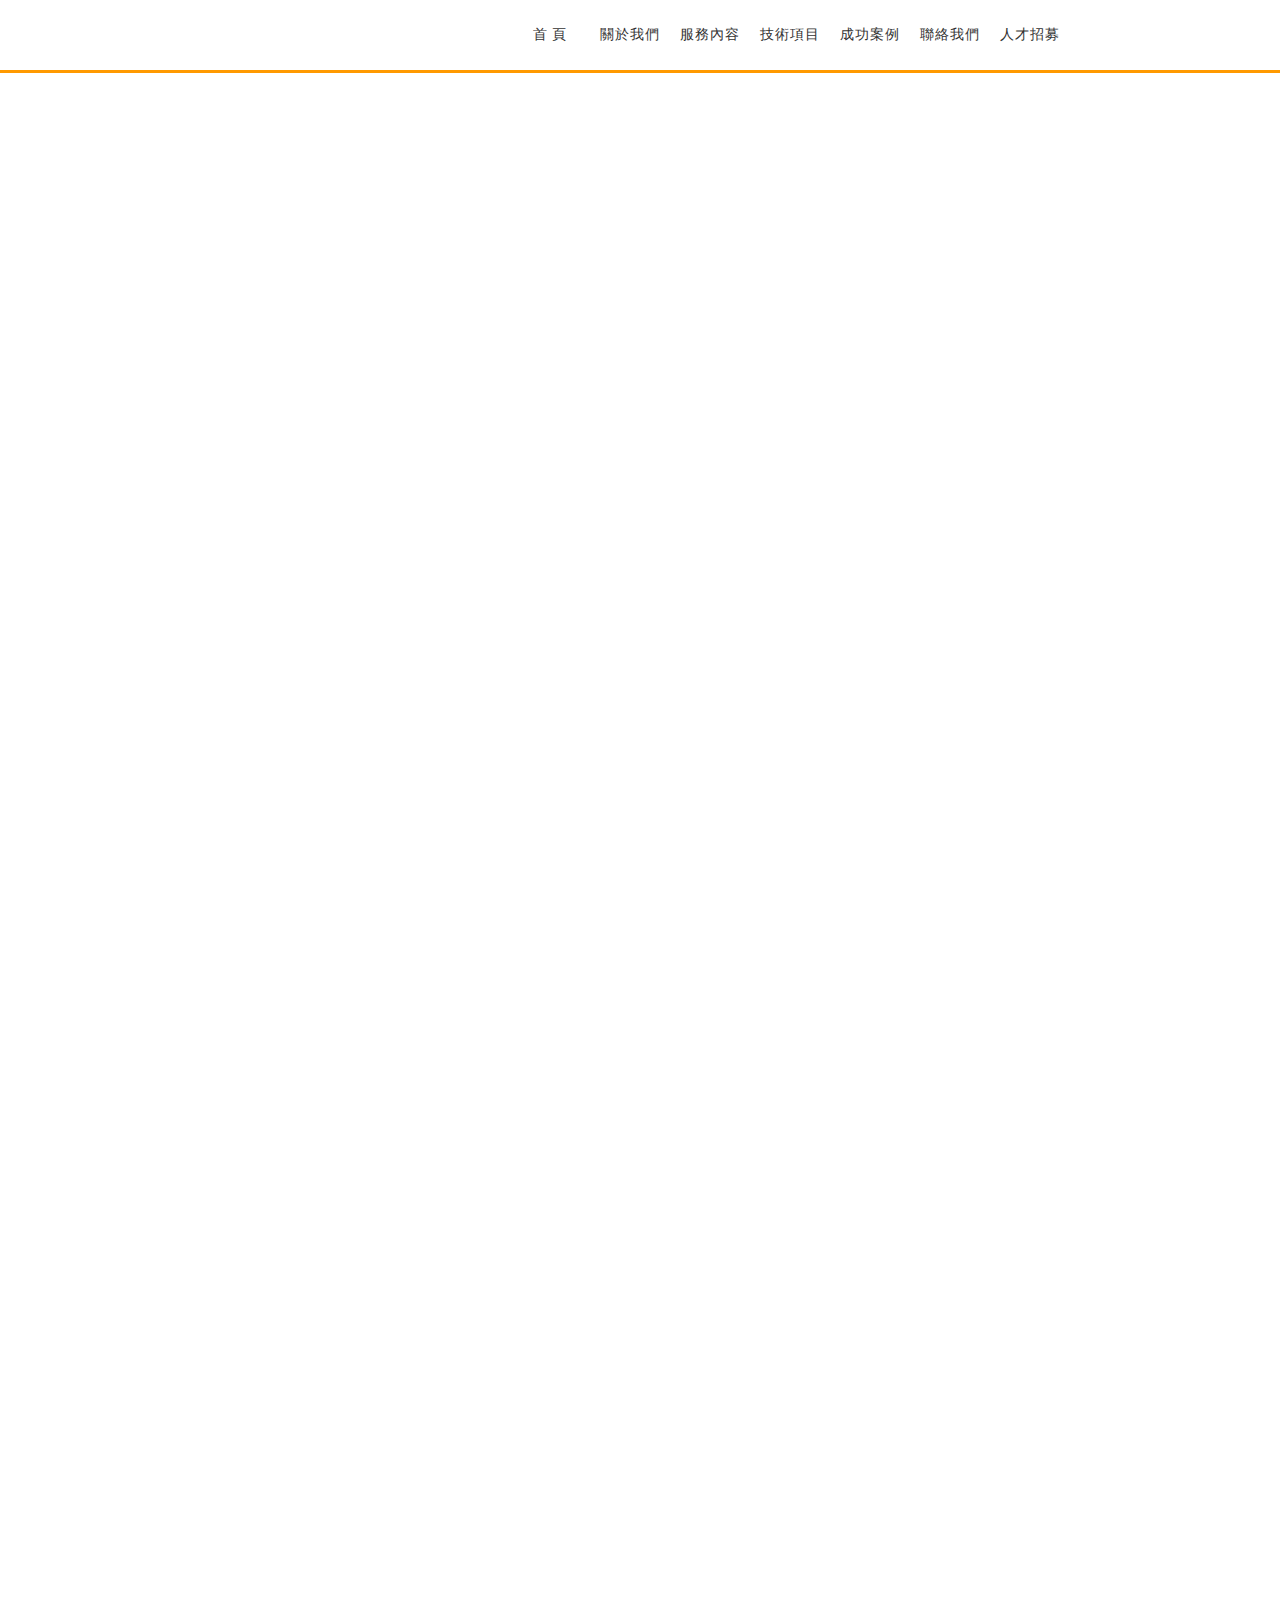
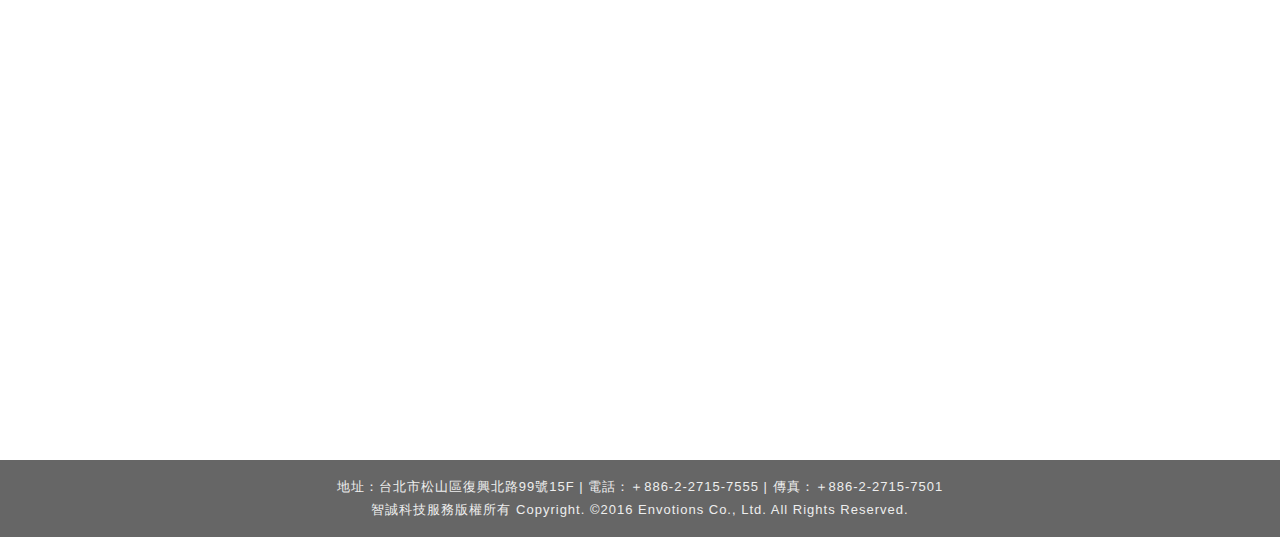
==== index.html @ 60e5cc33 "First commit" ====
﻿<!DOCTYPE html PUBLIC "-//W3C//DTD XHTML 1.0 Transitional//EN" "http://www.w3.org/TR/xhtml1/DTD/xhtml1-transitional.dtd">
<html xmlns="http://www.w3.org/1999/xhtml">
<head>
    <meta http-equiv="Content-Type" content="text/html; charset=utf-8"/>
    <meta name="title" content="智誠科技服務股份有限公司"/>
    <meta name="description" content="智誠科技服務提供專業軟體資訊諮詢及顧問服務，迅速整合領域知識及資源並提供專業支援及on-site 及 off-shore IT服務，以國內外科技整合為基礎，建立相關的資源與訊息，並協助客戶落實到產業面、行銷面，並專注提供一站式的Total Solution資訊整合服務。"/>
    <meta name="keywords" content="軟體資訊諮詢,顧問服務 ,Java程式開發服務,IOS/Android 開發服務,技術顧問服務,應用系統整合及建置服務,硬體整合環境的建立,軟體授權及導入"/>

    <!--FB分享內容-->
    <meta property="og:url" content="http://www.envotions.com/images/index.html"/>
    <meta property="og:type" content="website">
    <meta property="og:title" content="智誠科技服務股份有限公司">
    <meta property="og:image" content="http://www.envotions.com/images/fbthumb.jpg"/>
    <meta property="og:description" content="提供專業軟體資訊諮詢及顧問服務，迅速整合領域知識及資源並提供專業支援及on-site 及 off-shore IT服務，以國內外科技整合為基礎，建立相關的資源與訊息，並協助客戶落實到產業面、行銷面，並專注提供一站式的Total Solution資訊整合服務。">
    <meta property="og:image:width" content="150"/>
    <meta property="og:image:height" content="150"/>

<title>智誠科技服務股份有限公司</title>

<link rel="stylesheet" type="text/css" href="css/style.css"/>
</head>



<body>

<!--HEADER-->
<div class="header">
<div class="header_container">
<div class="header_logo"><a href="index.html"><h1>智誠科技服務股份有限公司</h1></a></div>
<div class="menu">
<ul>
    <li><a href="index.html">首   頁</a></li>
    <li><a href="about.html">關於我們</a></li>
    <li><a href="service.html">服務內容</a></li>
    <li><a href="item.html">技術項目</a></li>
    <li><a href="work.html">成功案例</a></li>
    <li><a href="contact.html">聯絡我們</a></li>
    <li><a href="http://www.envotions.com/job/index.html" target="_blank">人才招募</a></li>  
</ul>
</div>
</div>
</div>
<!--HEADER-->


<!--BANNER-->
<div class="banner"></div>
<!--BANNER-->


<!--CONTAINER-->
<div class="main_container_about">
<div class="main_contain_about"><h2>關於我們</h2> 
<h3>智誠科技於2015年1月成立至今，以專案顧問及科技專案支援為主，快速切入市場服務客戶，
提供專業的技術專案協助，為客戶建立穩定的IT基礎架構、高擴充性的企業應用服務，整合企業現有IT技術與應用，
發揮每一份投資應有的價值。</h3></div>
<div class="about_more"><a href="about.html"></a></div>
</div>

<div class="main_container_service">
<div class="main_contain_service"><h4>服務內容</h4>
<h5>資通訊系統暨資安整合規劃建置暨顧問服務</h5>
<h5>網際網路平台行銷暨資訊化整合顧問服務</h5>
<h5>企業資訊暨網路系統委外管理服務</h5>
<div class="service_more"><a href="service.html"></a></div>
</div>
</div>

<div class="main_container_case">
<div class="main_contain_case"><h2>成功案例</h2>
<div class="case_more"><a href="work.html"></a></div>
</div>
</div>
<!--CONTAINER->




<!-FOOTER-->
<div class="footer">
<div class="footer_container">
地址：台北市松山區復興北路99號15F  |  電話：＋886-2-2715-7555  |  傳真：＋886-2-2715-7501<br/>
智誠科技服務版權所有 Copyright. ©2016 Envotions Co., Ltd. All Rights Reserved.
</div>
</div>
<!--FOOTER-->




</body>
</html>
---- css/style.css ----
body{
	margin:0 auto;
	*margin: 0 auto;
	font-family: 'Arial','Heiti SC','Microsoft Yahei',simsun,sans-serif;
}

h1 { margin: 0; padding: 0;}
h2 { margin: 0; padding: 60px 0 45px 0; font-size: 30px; text-align: center; color: #fff;letter-spacing: 1px;}
h3 { width: 50%; margin: 0 auto; padding: 0; font-size: 15px; text-align: center; color: #fff; font-weight: normal; line-height: 2em;letter-spacing: 1px;}
h4 { margin: 0; padding: 75px 0 45px 80px; font-size: 30px; text-align: left; color: #fff;letter-spacing: 1px;}
h5 { margin: 0 0 0 80px; padding: 0 0 0 30px; font-size: 15px; text-align: left; color: #fff; font-weight: normal; line-height: 2em;
background: url(../images/index_icon.png) no-repeat left;letter-spacing: 1px;}
p{
	font-size: 16px;
	line-height: 3em;
	color: #333;
	letter-spacing: 1px;
}

li{ list-style-type:none;}
a img { border: none }



/*----------HEADER--------*/
.header{
	background-color: #ffffff;
	height: 70px;
	width: 100%;
	border-bottom: 3px solid #ff9900;
}

.header_container{
	width: 980px;
	height: 70px;
	margin: 0 auto;
}

.header_logo a{
	width: 320px;
	height: 70px;
	background: url(../images/logo.png) no-repeat left;
	float: left;
	clear: both;
	display: block;
	text-indent: -9990px;
}

.header_logo a:hover{
	width: 320px;
	height: 70px;
	background: url(../images/logo.png) no-repeat left;
	float: left;
	clear: both;
	display: block;
	text-indent: -9990px;
}

/*----------MENU--------*/
.menu ul{
	width: 620px;
	height: 69px;
	float: right;
	
}

.menu li{
	width: 80px;
	height: 29px;
	font-size: 14px;
	letter-spacing: 1px;
	float: left;
	text-align: center;
	padding: 10px 0 10px 0;
	display: block;
	background: url(../images/index_line.jpg) no-repeat 72px -15px;
}

.menu li a{
	width: 80px;
	height: 29px;
	font-size: 14px;
	text-decoration:none;
	display:block;
	color:#333;
}

.menu li a:hover{
	width: 80px;
	height: 29px;
	font-size: 14px;
	display: block;
	color:#ff9900;
	text-decoration:none;
	display:block;
}

.menu span{
	width: 14px;
	height: 14px;
	float: right;

}


/*----------MAIN BANNER--------*/
.banner{
	width: 100%;
	height: 560px;
	background: url(../images/index_banner.jpg) no-repeat center;
}


/*----------MAIN ABOUT--------*/
.main_container_about{
	width: 100%;
	height: 384px;
	background: url(../images/index_about.jpg) no-repeat center;
}
.main_contain_about{
	color: #fff;
	font-size: 14px;
	text-align: center;
}

.about_more a{
	width: 120px;
	height: 38px;
	background: url(../images/index_more.png) no-repeat center;
	margin: 20px auto;
	display: block;
}
.about_more a:hover{
	width: 120px;
	height: 38px;
	background: url(../images/index_more.png) no-repeat center;
	margin: 20px auto;
	display: block;
	opacity: 0.5;
}


/*----------MAIN SERVICE--------*/
.main_container_service{
	width: 100%;
	height: 443px;
	background: url(../images/index_sevice.jpg) no-repeat center;
}
.main_contain_service{
	width: 50%;
	height: 280px;
	float: right;
}

.service_more a{
	width: 120px;
	height: 38px;
	background: url(../images/index_more.png) no-repeat center;
	margin: 45px 0 20px 90px;
	display: block;
}
.service_more a:hover{
	width: 120px;
	height: 38px;
	background: url(../images/index_more.png) no-repeat center;
	margin: 45px 0 20px 90px;
	display: block;
	opacity: 0.5;
}


/*----------MAIN CASE--------*/
.main_container_case{
	width: 100%;
	height: 600px;
	background: url(../images/index_work.jpg) no-repeat center;
}

.main_contain_case{
	width: 860px;
	height: 600px;
	margin: 0 auto;
	background: url(../images/index_work.png) no-repeat center;
}

.case_more a{
	width: 120px;
	height: 38px;
	background: url(../images/index_case.png) no-repeat center;
	margin: 330px 0 20px 740px;
	display: block;
}
.case_more a:hover{
	width: 120px;
	height: 38px;
	background: url(../images/index_case.png) no-repeat center;
	margin: 330px 0 20px 740px;
	display: block;
	opacity: 0.5;
}


/*----------ABOUT--------*/
.about_banner{
	width: 100%;
	height: 385px;
	background: url(../images/about_banner.jpg) no-repeat center;
}

.container_about{
	background-color: #1f9975;
	padding: 70px 50px 70px 50px;
}

.contain_about{
	width: 740px;
	height: auto;
	background-color: #fff;
	margin: 0 auto;
	padding: 20px 50px 20px 50px;
	box-shadow: 0 4px 8px 0 rgba(0, 0, 0, 0.2), 0 6px 20px 0 rgba(0, 0, 0, 0.40);

}


/*----------SERVICE--------*/
.service_banner{
	width: 100%;
	height: 385px;
	background: url(../images/service_banner.jpg) no-repeat center;
}


.container_service{
	background-color: #ff9900;
	padding: 70px 50px 70px 50px;
}


.contain_service{
	width: 740px;
	height: auto;
	background-color: #fff;
	margin: 0 auto;
	padding: 40px 50px 40px 50px;
	box-shadow: 0 4px 8px 0 rgba(0, 0, 0, 0.2), 0 6px 20px 0 rgba(0, 0, 0, 0.40);
	line-height: 3em;
	font-size: 16px;
	letter-spacing: 1px;
}


.service_list{
	width: 50%;
}

.list{
	background: url(../images/service_icon.png) no-repeat left;
	padding: 0 0 0 30px;
}


/*----------ITEM--------*/
.item_banner{
	width: 100%;
	height: 385px;
	background: url(../images/item_banner.jpg) no-repeat center;
}


.container_item{
	background-color: #92b4cf;
	padding: 70px 50px 70px 50px;
}


.contain_item{
	width: 740px;
	height: auto;
	background-color: #fff;
	margin: 0 auto;
	padding: 40px 50px 40px 50px;
	box-shadow: 0 4px 8px 0 rgba(0, 0, 0, 0.2), 0 6px 20px 0 rgba(0, 0, 0, 0.40);
	line-height: 3em;
	font-size: 16px;
	letter-spacing: 1px;
}


.item_title{
	color: #009999;
	font-weight: bold;
	font-size: 18px;
	line-height: 2em;
	padding: 10px 0 10px 0;
}

.item_list{
	color: #333;
	font-size: 16px;
	font-weight: normal;
	line-height: 1.5em;

}

/*----------WORK--------*/

.work_banner{
	width: 100%;
	height: 385px;
	background: url(../images/case_banner.jpg) no-repeat center;
}

.container_work{
	background-color: #deded4;
	padding: 70px 50px 70px 50px;
}


.contain_work{
	width: 740px;
	height: auto;
	background-color: #fff;
	margin: 0 auto;
	padding: 40px 50px 40px 50px;
	box-shadow: 0 4px 8px 0 rgba(0, 0, 0, 0.2), 0 6px 20px 0 rgba(0, 0, 0, 0.40);
	line-height: 3em;
	font-size: 16px;
	letter-spacing: 1px;
}


.work_title{
	color: #;
	font-weight: bold;
	font-size: 18px;
	line-height: 2em;
	padding: 20px 0 30px 0;
}

.work_list{
	color: #333;
	font-size: 16px;
	font-weight: normal;
	line-height: 1.5em;

}


/*----------CONTACT--------*/

.contact_banner{
	width: 100%;
	height: 385px;
	background: url(../images/contact_banner.jpg) no-repeat center;
}

.container_contact{
	background-color: #d4d6e4;
	padding: 70px 50px 70px 50px;
}


.contain_contact{
	width: 540px;
	height: auto;
	background-color: #fff;
	margin: 0 auto;
	padding: 50px 100px 50px 100px;
	box-shadow: 0 4px 8px 0 rgba(0, 0, 0, 0.2), 0 6px 20px 0 rgba(0, 0, 0, 0.40);
	line-height: 3em;
	font-size: 16px;
	letter-spacing: 1px;
}

.contact_title{
	color: #333;
	font-weight: normal;
	font-size: 18px;
	line-height: 2em;
	padding: 20px 0 20px 0;

}

.contact_text{
	width: 100px;
	height: 50px;

}

.contact_message{
	width: 417px;
	height: 150px;
	border: #ccc solid 1px;
	margin: 15px 0 0 0;

}

.contact .contact_input input{
	width: 147px;
	height: 44px;
	background-color: #f6ac0e;
    margin-left: 180px;
    border: #f6ac0e solid 1px;
    font-size: 16px;
    color: #fff;
}

.contact_text{
	width: 420px;
	height: 25px;
    border: #CCC solid 1px;
}




/*----------FOOTER--------*/
.footer{
	width: 100%;
	height: 77px;
	background-color: #666;
}

.footer_container{
	width: 960px;
	height: 57px;
	font-size: 13px;
	line-height: 1.8em;
	letter-spacing: 1px;
	margin: 0 auto;
	padding: 15px 0 5px 0;
	color: #EEE;
	text-align: center;
}
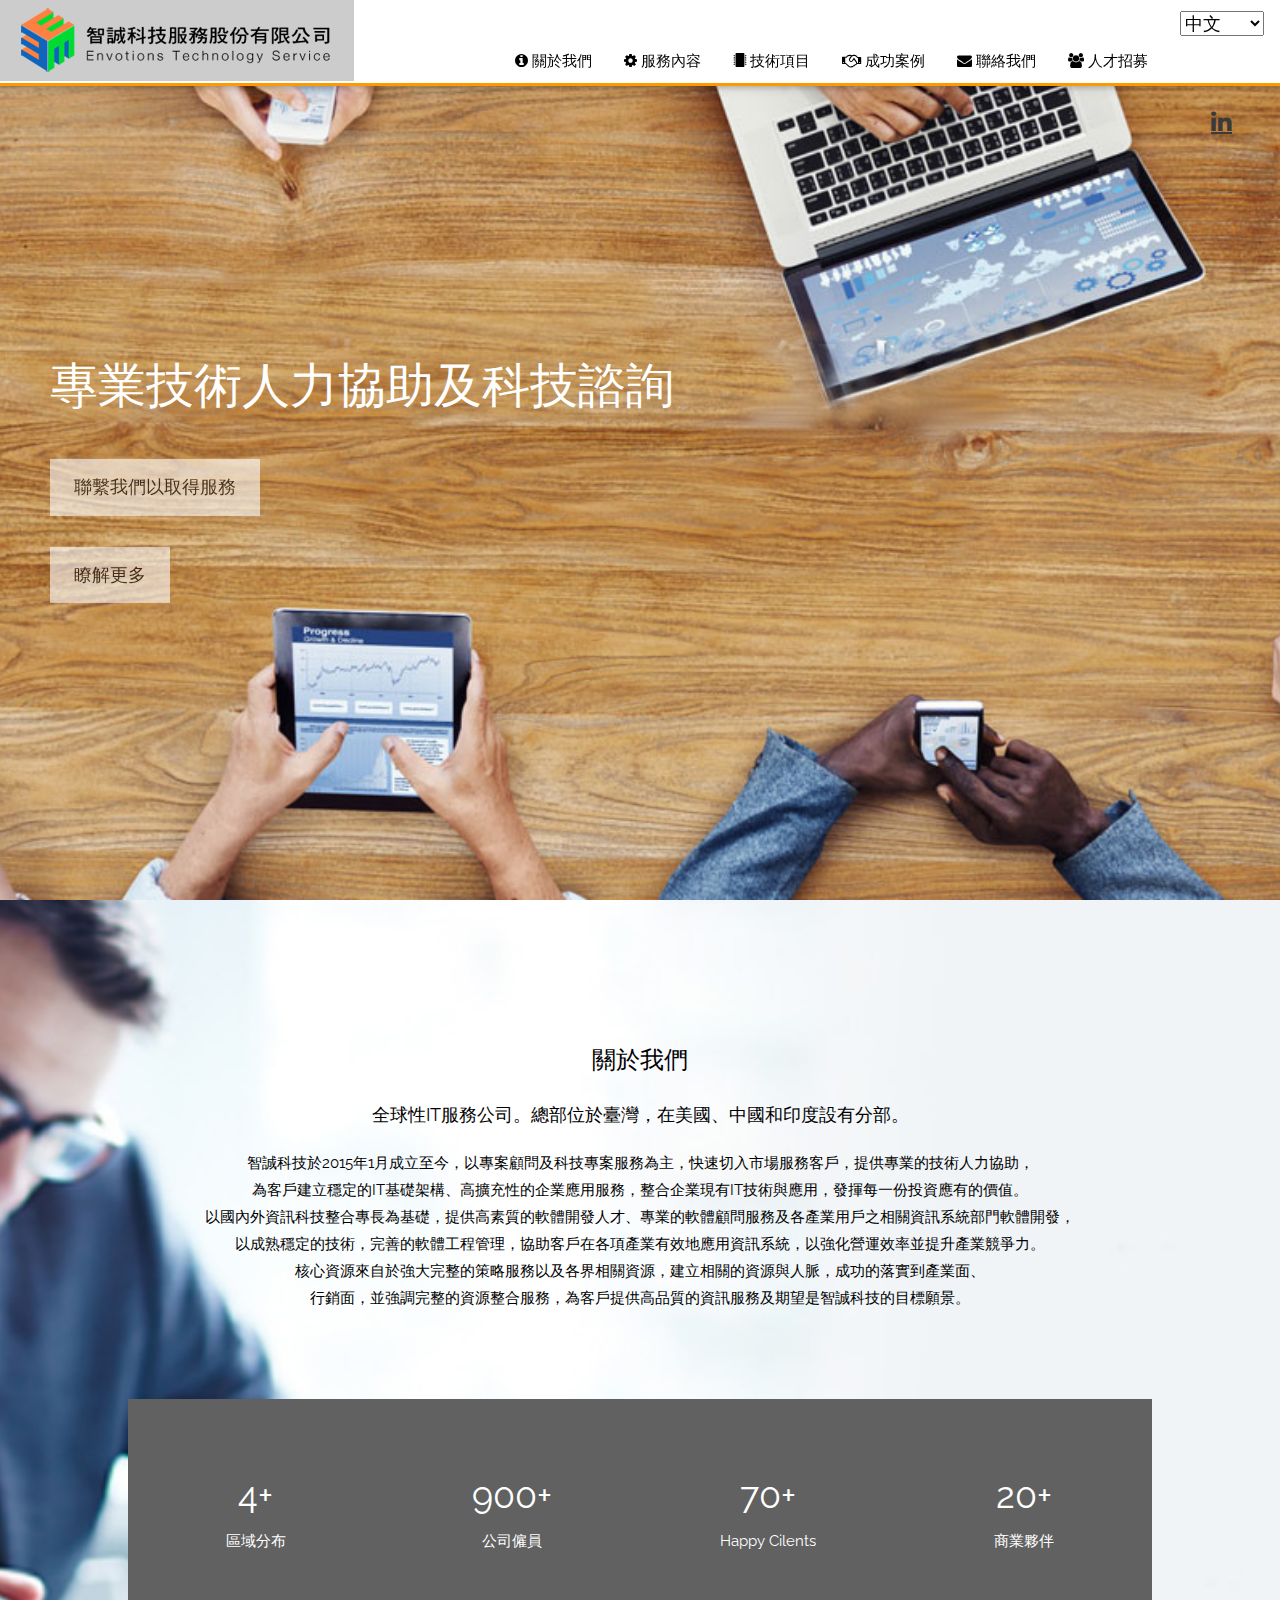
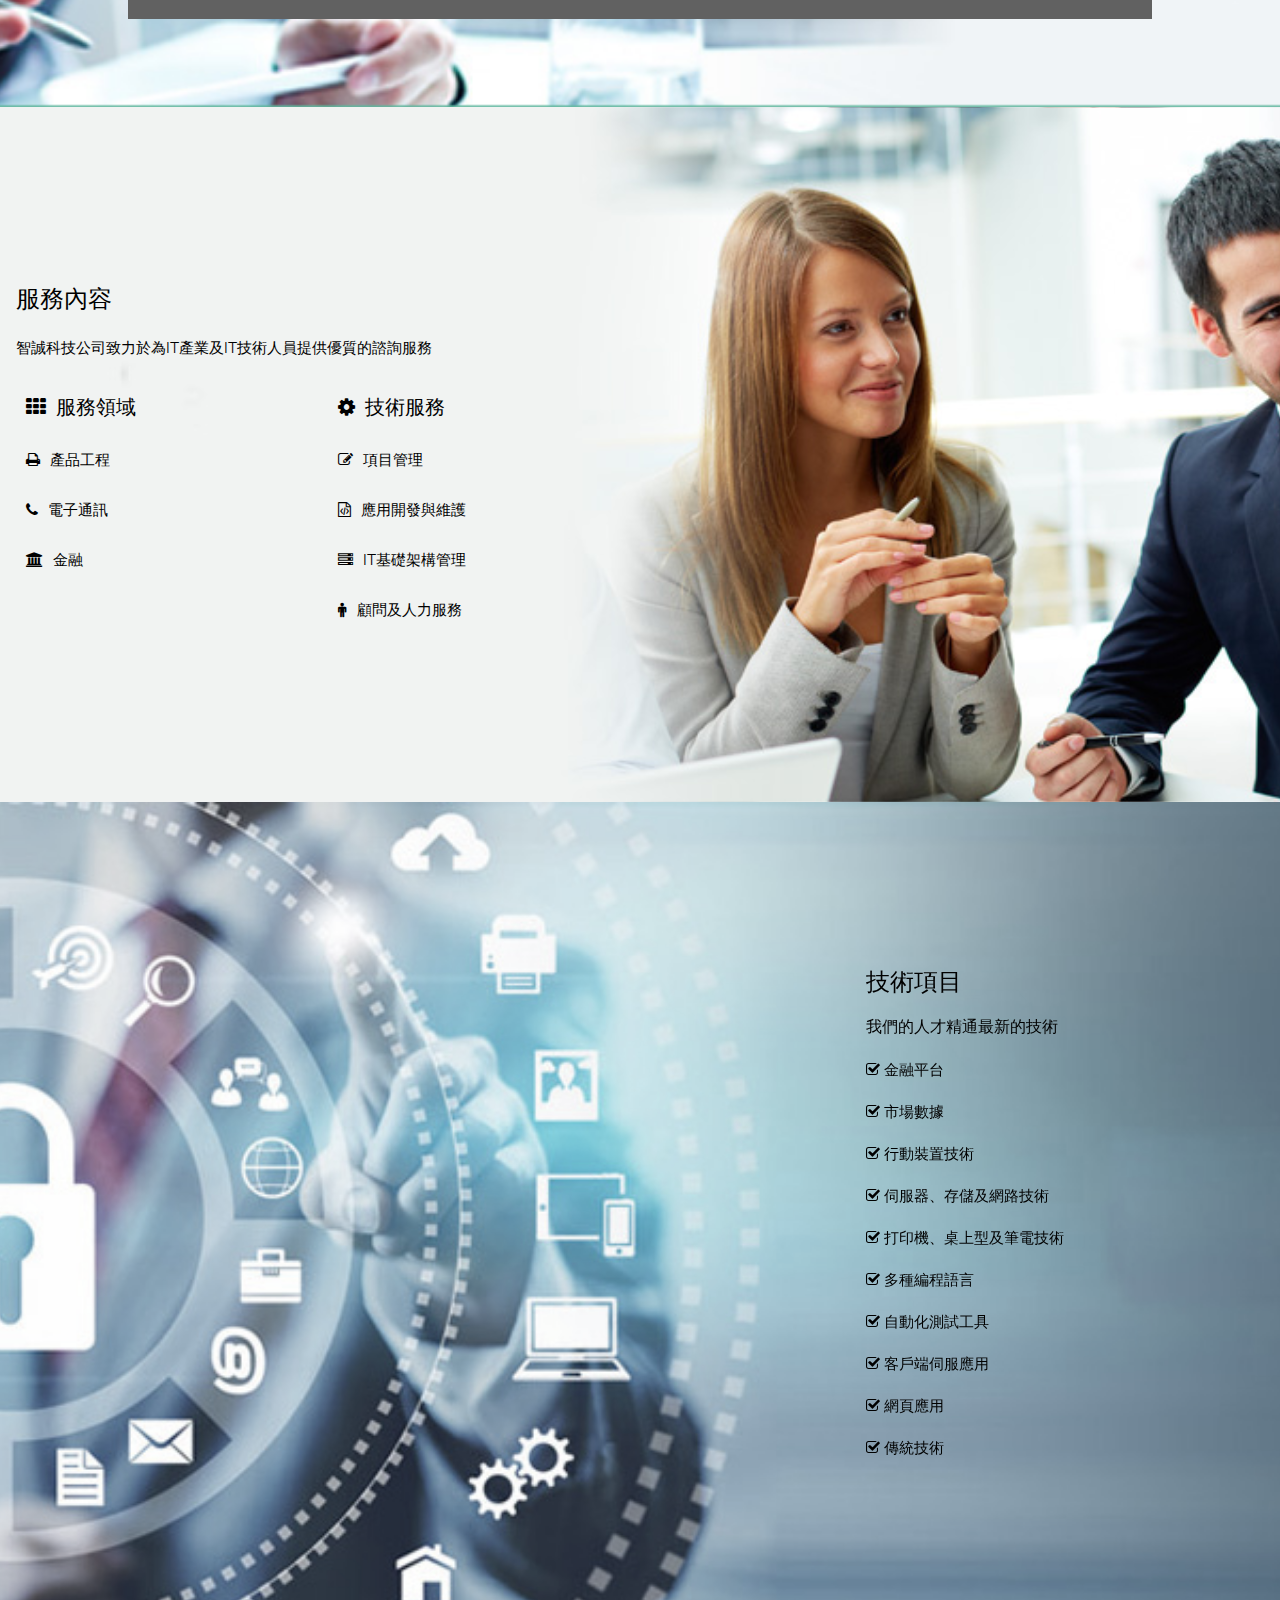
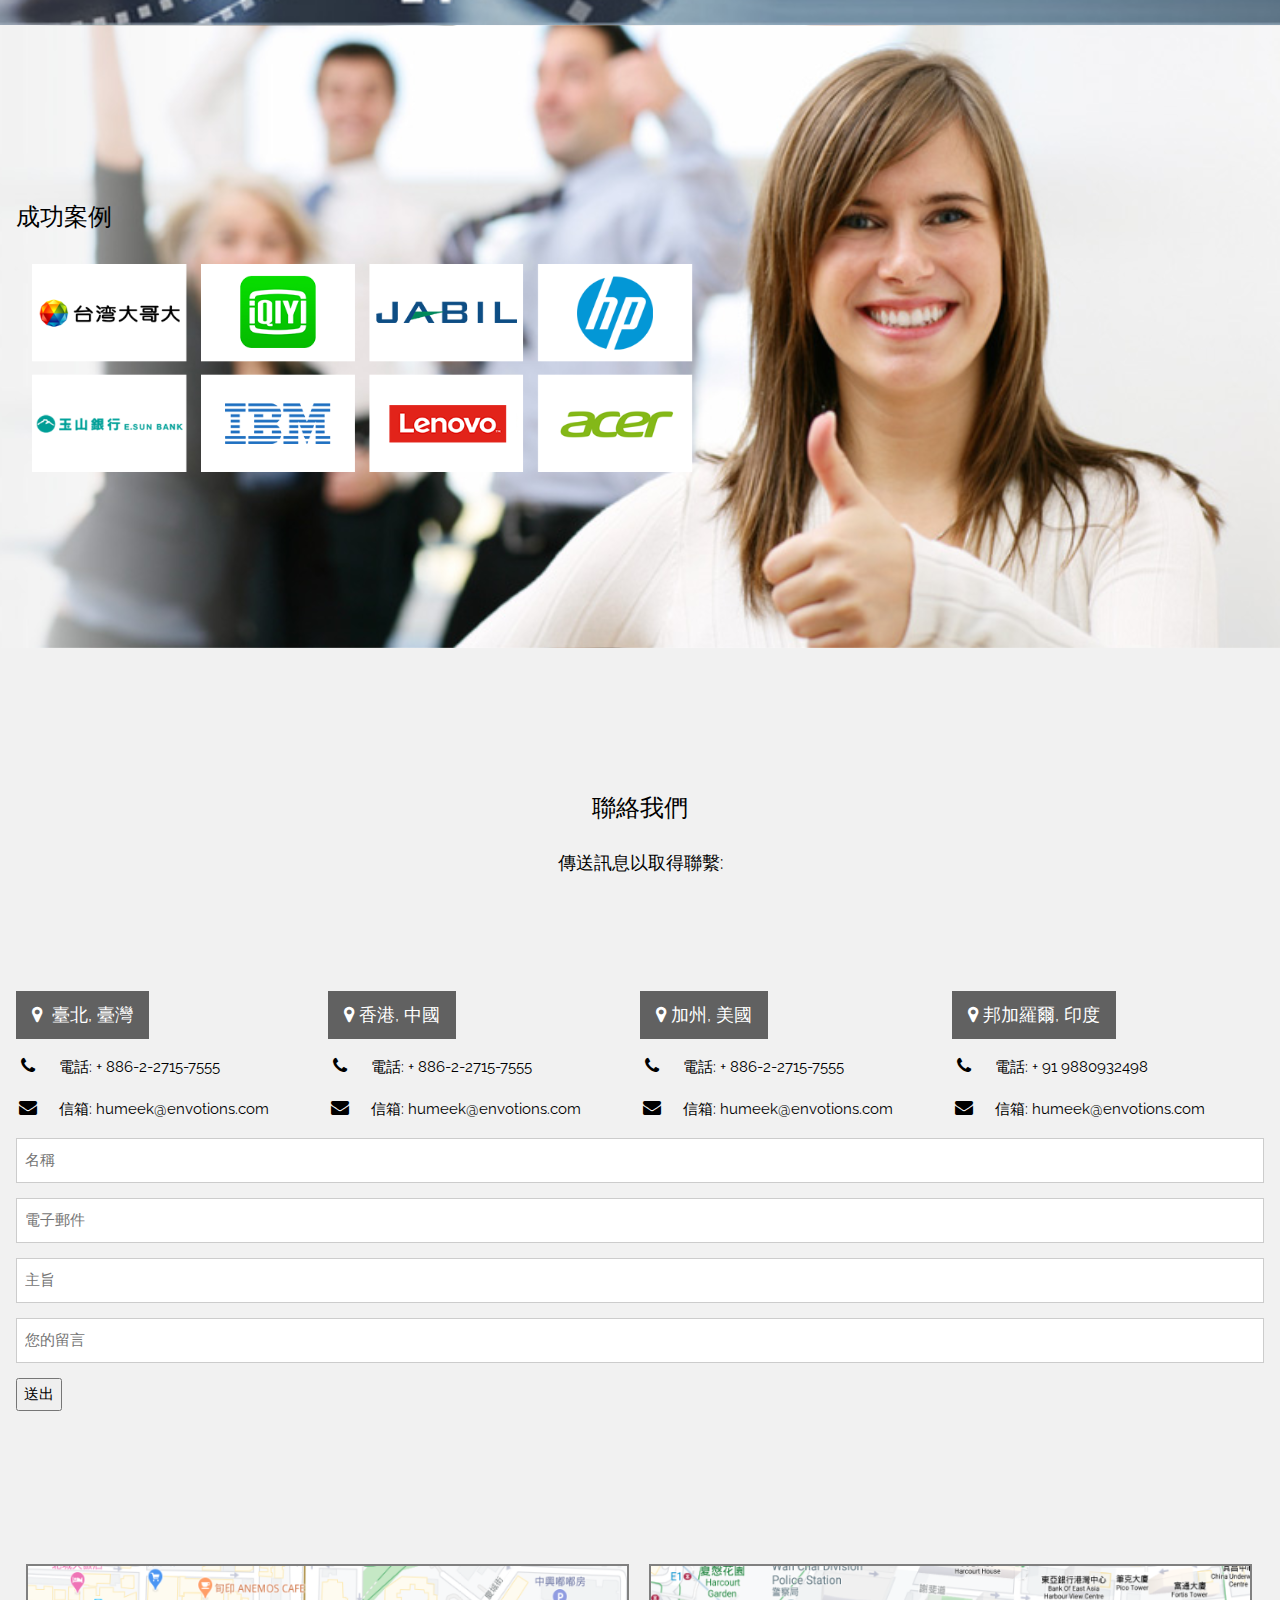
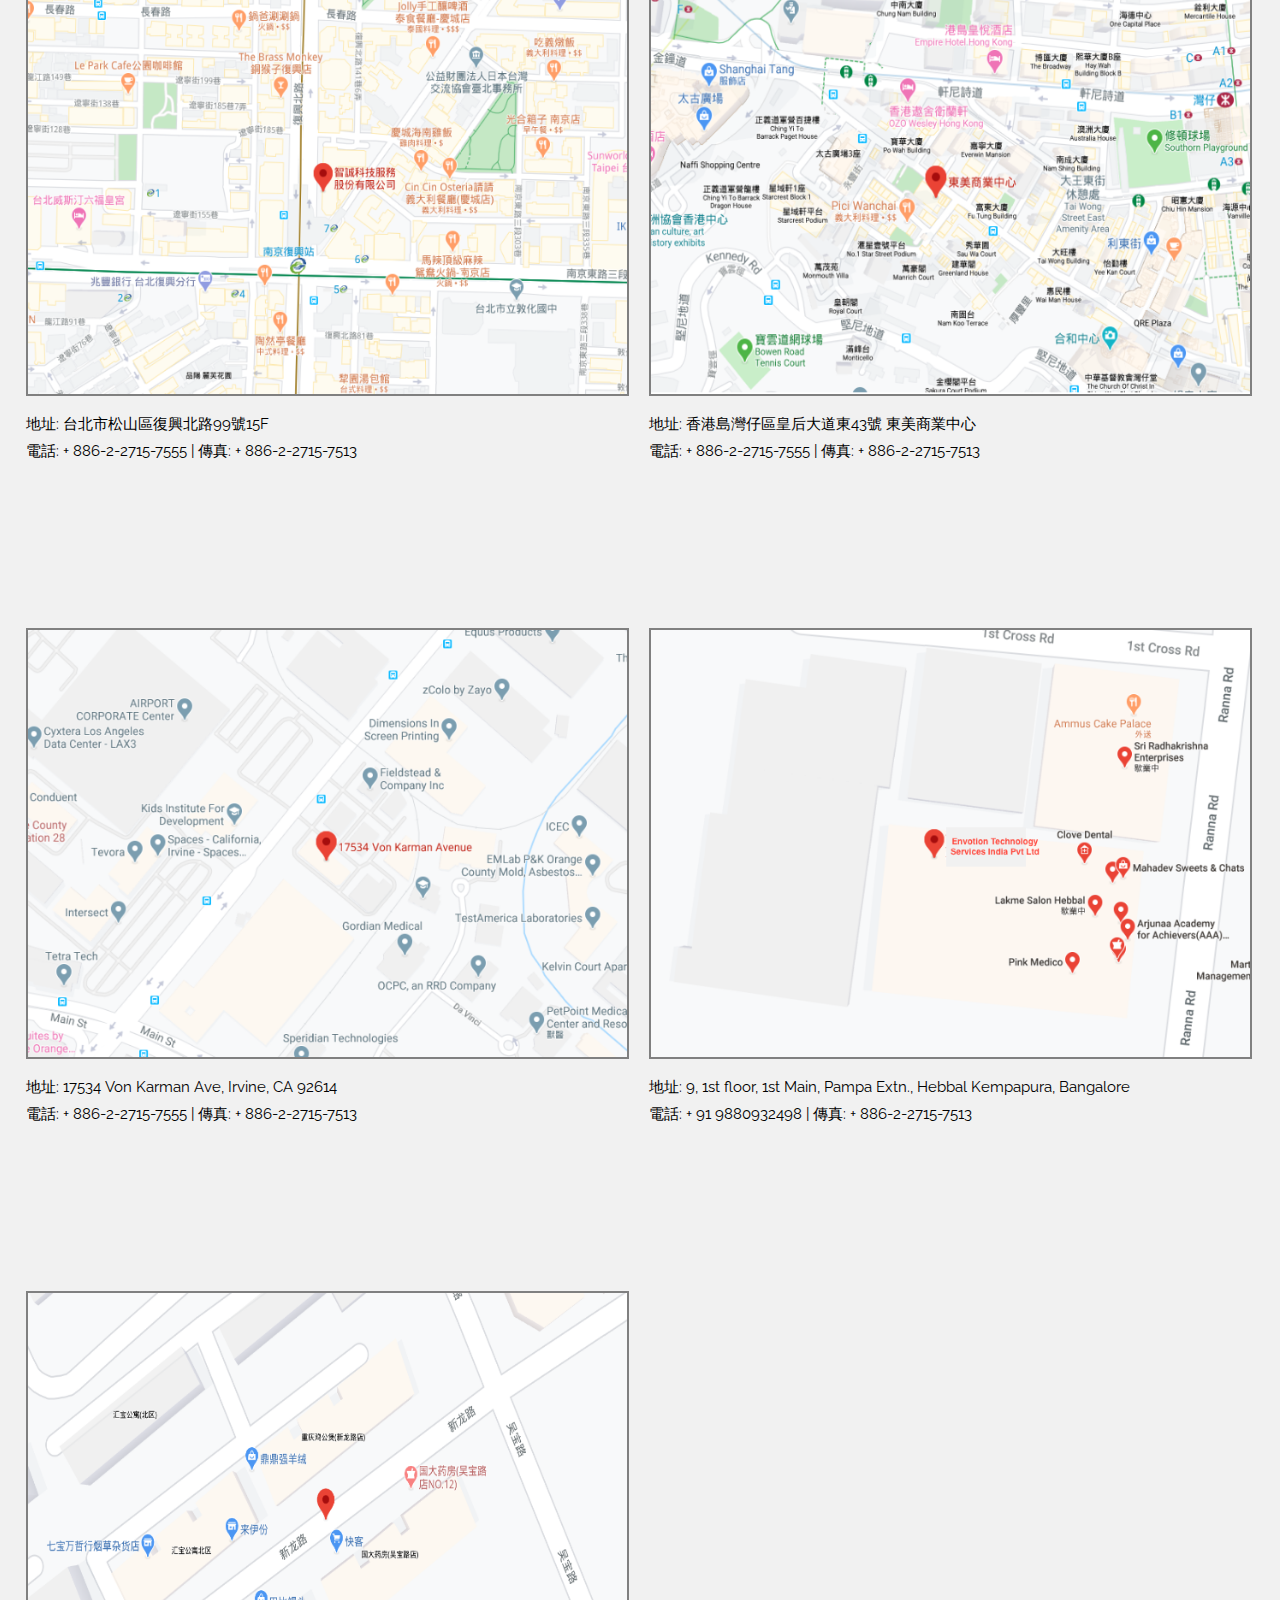
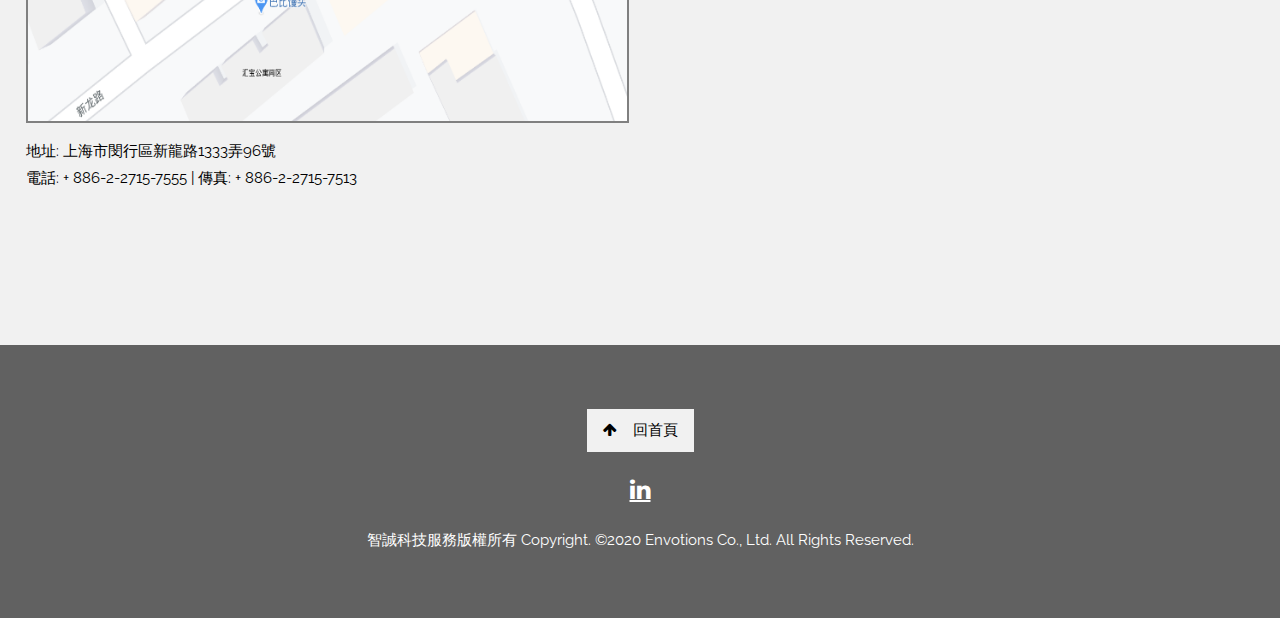
==== commit 3eb2e3b9: "Last known update" ====
--- a/index.html
+++ b/index.html
@@ -1,93 +1,606 @@
-﻿<!DOCTYPE html PUBLIC "-//W3C//DTD XHTML 1.0 Transitional//EN" "http://www.w3.org/TR/xhtml1/DTD/xhtml1-transitional.dtd">
-<html xmlns="http://www.w3.org/1999/xhtml">
-<head>
-    <meta http-equiv="Content-Type" content="text/html; charset=utf-8"/>
-    <meta name="title" content="智誠科技服務股份有限公司"/>
-    <meta name="description" content="智誠科技服務提供專業軟體資訊諮詢及顧問服務，迅速整合領域知識及資源並提供專業支援及on-site 及 off-shore IT服務，以國內外科技整合為基礎，建立相關的資源與訊息，並協助客戶落實到產業面、行銷面，並專注提供一站式的Total Solution資訊整合服務。"/>
-    <meta name="keywords" content="軟體資訊諮詢,顧問服務 ,Java程式開發服務,IOS/Android 開發服務,技術顧問服務,應用系統整合及建置服務,硬體整合環境的建立,軟體授權及導入"/>
-
-    <!--FB分享內容-->
-    <meta property="og:url" content="http://www.envotions.com/images/index.html"/>
-    <meta property="og:type" content="website">
-    <meta property="og:title" content="智誠科技服務股份有限公司">
-    <meta property="og:image" content="http://www.envotions.com/images/fbthumb.jpg"/>
-    <meta property="og:description" content="提供專業軟體資訊諮詢及顧問服務，迅速整合領域知識及資源並提供專業支援及on-site 及 off-shore IT服務，以國內外科技整合為基礎，建立相關的資源與訊息，並協助客戶落實到產業面、行銷面，並專注提供一站式的Total Solution資訊整合服務。">
-    <meta property="og:image:width" content="150"/>
-    <meta property="og:image:height" content="150"/>
-
-<title>智誠科技服務股份有限公司</title>
-
-<link rel="stylesheet" type="text/css" href="css/style.css"/>
-</head>
-
-
-
-<body>
-
-<!--HEADER-->
-<div class="header">
-<div class="header_container">
-<div class="header_logo"><a href="index.html"><h1>智誠科技服務股份有限公司</h1></a></div>
-<div class="menu">
-<ul>
-    <li><a href="index.html">首   頁</a></li>
-    <li><a href="about.html">關於我們</a></li>
-    <li><a href="service.html">服務內容</a></li>
-    <li><a href="item.html">技術項目</a></li>
-    <li><a href="work.html">成功案例</a></li>
-    <li><a href="contact.html">聯絡我們</a></li>
-    <li><a href="http://www.envotions.com/job/index.html" target="_blank">人才招募</a></li>  
-</ul>
-</div>
-</div>
-</div>
-<!--HEADER-->
-
-
-<!--BANNER-->
-<div class="banner"></div>
-<!--BANNER-->
-
-
-<!--CONTAINER-->
-<div class="main_container_about">
-<div class="main_contain_about"><h2>關於我們</h2> 
-<h3>智誠科技於2015年1月成立至今，以專案顧問及科技專案支援為主，快速切入市場服務客戶，
-提供專業的技術專案協助，為客戶建立穩定的IT基礎架構、高擴充性的企業應用服務，整合企業現有IT技術與應用，
-發揮每一份投資應有的價值。</h3></div>
-<div class="about_more"><a href="about.html"></a></div>
-</div>
-
-<div class="main_container_service">
-<div class="main_contain_service"><h4>服務內容</h4>
-<h5>資通訊系統暨資安整合規劃建置暨顧問服務</h5>
-<h5>網際網路平台行銷暨資訊化整合顧問服務</h5>
-<h5>企業資訊暨網路系統委外管理服務</h5>
-<div class="service_more"><a href="service.html"></a></div>
-</div>
-</div>
-
-<div class="main_container_case">
-<div class="main_contain_case"><h2>成功案例</h2>
-<div class="case_more"><a href="work.html"></a></div>
-</div>
-</div>
-<!--CONTAINER->
-
-
-
-
-<!-FOOTER-->
-<div class="footer">
-<div class="footer_container">
-地址：台北市松山區復興北路99號15F  |  電話：＋886-2-2715-7555  |  傳真：＋886-2-2715-7501<br/>
-智誠科技服務版權所有 Copyright. ©2016 Envotions Co., Ltd. All Rights Reserved.
-</div>
-</div>
-<!--FOOTER-->
-
-
-
-
-</body>
+<!DOCTYPE html>
+<!--
+To change this license header, choose License Headers in Project Properties.
+To change this template file, choose Tools | Templates
+and open the template in the editor.
+-->
+<!DOCTYPE html>
+<html>
+<title>Envotions Technology Services</title>
+<meta charset="UTF-8">
+<meta name="viewport" content="width=device-width, initial-scale=1">
+<link rel="stylesheet" type="text/css" href="css/w3css.css">
+<link rel="stylesheet" href="https://fonts.googleapis.com/css?family=Raleway">
+<link rel="stylesheet" type="text/css" href="css/font-awesome.min.css">
+
+<style>
+body,h1,h2,h3,h4,h5,h6 {font-family: "Raleway", sans-serif}
+
+body, html {
+  height: 100%;
+  line-height: 1.8;
+}
+
+/* Full height image header */
+.bgimg-1 {
+  background-position: center;
+  background-size: cover;
+  background-image: url("images/home_banner.jpg");
+  min-height: 100%;
+}
+
+.aboutimg {
+  background-position: center;
+  background-size: cover;
+  background-image: url("images/about_banner.jpg");
+}
+
+.serviceimg {
+  background-position: center;
+  background-size: cover;
+  background-image: url("images/service_banner.jpg");
+}
+
+.techimg {
+  background-position: center;
+  background-size: cover;
+  background-image: url("images/tech_banner.jpg");
+}
+
+.customerimg {
+  background-position: right;
+  background-size: cover;
+  background-image: url("images/customer_banner.jpg");
+}
+
+.w3-bar {
+  padding: 0;
+}
+
+.w3-button_modified {
+  padding: 16px;
+  margin-top: 40px;
+}
+
+.w3-button_language {
+  padding: 16px;
+  margin-top: 35px;
+}
+
+.w3-bar-item_language{
+    padding:8px 16px;
+    float:left;
+    border:none;
+    display:block;
+    outline:0;
+    position: absolute;
+}
+
+.w3-bottombar_modified {
+  border-bottom: 3px solid #ff9900;
+}
+
+.w3-circle_modified {
+    border-radius: 4em;
+}
+
+.w3-quarter_modified{
+    float:left;
+    width:25%;
+}
+
+
+
+</style>
+
+
+<!-- Navbar (sit on top) -->
+<div class="w3-top">    
+  <div class="w3-bar w3-white w3-card w3-bottombar_modified" id="myNavbar">
+      <a href="#home" class="w3-bar-item w3-button w3-wide"><img class="w3-image" src="images/logo.png" alt="logo"></a>
+      <a href="#language" class="w3-bar-item w3-button w3-hover-none w3-large w3-right">
+        <select id="lang-switch">
+            <option value="en">English</option>
+            <option value="zh">中文</option>
+        </select></a>
+    <!-- Right-sided navbar links -->
+    <div lang="en">
+    <div class="w3-right w3-hide-small">
+      <a href="#about" class="w3-bar-item w3-button w3-button_modified"><i class="fa fa-info-circle"></i> ABOUT</a>
+      <a href="#service" class="w3-bar-item w3-button w3-button_modified"><i class="fa fa-gear"></i> SERVICES</a>
+      <a href="#technology" class="w3-bar-item w3-button w3-button_modified"><i class="fa fa-microchip"></i> TECHNOLOGY</a>
+      <a href="#customer" class="w3-bar-item w3-button w3-button_modified"><i class="fa fa-handshake-o"></i> CUSTOMERS</a>
+      <a href="#contact" class="w3-bar-item w3-button w3-button_modified"><i class="fa fa-envelope"></i> CONTACT</a>
+      <a href="job/index.html" class="w3-bar-item w3-button w3-button_modified"><i class="fa fa-users"></i> JOB SECTION</a>
+    </div>
+    </div>
+    
+    <div lang="zh">
+    <div class="w3-right w3-hide-small">
+      <a href="#zh_about" class="w3-bar-item w3-button w3-button_modified"><i class="fa fa-info-circle"></i> 關於我們</a>
+      <a href="#zh_service" class="w3-bar-item w3-button w3-button_modified"><i class="fa fa-gear"></i> 服務內容</a>
+      <a href="#zh_technology" class="w3-bar-item w3-button w3-button_modified"><i class="fa fa-microchip"></i> 技術項目</a>
+      <a href="#zh_customer" class="w3-bar-item w3-button w3-button_modified"><i class="fa fa-handshake-o"></i> 成功案例</a>
+      <a href="#zh_contact" class="w3-bar-item w3-button w3-button_modified"><i class="fa fa-envelope"></i> 聯絡我們</a>
+      <a href="job/index.html" class="w3-bar-item w3-button w3-button_modified"><i class="fa fa-users"></i> 人才招募</a>
+    </div>
+    </div>
+    <!-- Hide right-floated links on small screens and replace them with a menu icon -->
+
+    <a href="javascript:void(0)" class="w3-bar-item w3-button w3-right w3-hide-large w3-hide-medium" onclick="w3_open()">
+        <i class="fa fa-bars"></i>
+    </a>
+    
+  </div>
+
+
+<!-- Sidebar on small screens when clicking the menu icon -->
+<nav class="w3-sidebar w3-bar-block w3-black w3-card w3-animate-left w3-hide-medium w3-hide-large" id="mySidebar">
+  <span lang="en">
+  <a href="javascript:void(0)" onclick="w3_close()" class="w3-bar-item w3-button w3-large w3-padding-16">Close ×</a>
+  <a href="#about" onclick="w3_close()" class="w3-bar-item w3-button"><i class="fa fa-info-circle"></i> ABOUT</a>
+  <a href="#service" onclick="w3_close()" class="w3-bar-item w3-button"><i class="fa fa-gear"></i> SERVICES</a>
+  <a href="#technology" onclick="w3_close()" class="w3-bar-item w3-button"><i class="fa fa-microchip"></i> TECHNOLOGY</a>
+  <a href="#customer" onclick="w3_close()" class="w3-bar-item w3-button"><i class="fa fa-handshake-o"></i> CUSTOMERS</a>
+  <a href="#contact" onclick="w3_close()" class="w3-bar-item w3-button"><i class="fa fa-envelope"></i> CONTACT</a>
+  <a href="job/index.html" onclick="w3_close()" class="w3-bar-item w3-button"><i class="fa fa-users"></i> JOB SECTION</a>
+  </span>
+    
+  <span lang="zh">
+  <a href="javascript:void(0)" onclick="w3_close()" class="w3-bar-item w3-button w3-large w3-padding-16">Close ×</a>
+  <a href="#zh_about" onclick="w3_close()" class="w3-bar-item w3-button"><i class="fa fa-info-circle"></i> 關於我們</a>
+  <a href="#zh_service" onclick="w3_close()" class="w3-bar-item w3-button"><i class="fa fa-gear"></i> 服務內容</a>
+  <a href="#zh_technology" onclick="w3_close()" class="w3-bar-item w3-button"><i class="fa fa-microchip"></i> 技術項目</a>
+  <a href="#zh_customer" onclick="w3_close()" class="w3-bar-item w3-button"><i class="fa fa-handshake-o"></i> 成功案例</a>
+  <a href="#zh_contact" onclick="w3_close()" class="w3-bar-item w3-button"><i class="fa fa-envelope"></i> 聯絡我們</a>
+  <a href="job/index.html" onclick="w3_close()" class="w3-bar-item w3-button"><i class="fa fa-users"></i> 人才招募</a>
+  </span>
+    <a href="javascript:void(0)" class="w3-bar-item w3-button w3-right w3-hide-large w3-hide-medium" onclick="w3_close()">
+        <i class="fa fa-bars"></i>
+    </a>
+</nav>
+</div>
+
+<!-- English Content Start -->
+<!-- Header with full-height image -->
+<header class="bgimg-1 w3-display-container" id="home">
+  <div lang="en">
+  <div class="w3-display-left w3-text-white" style="padding:20px; margin:30px">
+      <span class="w3-xxlarge">Technology Consultancy Specialization in IT Services</span><br>
+    <p><a href="#contact" class="w3-button w3-white w3-padding-large w3-large w3-margin-top w3-opacity w3-hover-opacity-off">Connect with us to know our value proposition</a></p>
+    <p><a href="#about" class="w3-button w3-white w3-padding-large w3-large w3-margin-top w3-opacity w3-hover-opacity-off">Know more about us</a></p>
+  </div>
+  </div>
+  
+  <div lang="zh">
+  <div class="w3-display-left w3-text-white" style="padding:20px; margin:30px">
+      <span class="w3-xxxlarge">專業技術人力協助及科技諮詢</span><br>
+    <p><a href="#zh_contact" class="w3-button w3-white w3-padding-large w3-large w3-margin-top w3-opacity w3-hover-opacity-off">聯繫我們以取得服務</a></p>
+    <p><a href="#zh_about" class="w3-button w3-white w3-padding-large w3-large w3-margin-top w3-opacity w3-hover-opacity-off">瞭解更多</a></p>
+  </div>
+  </div>
+  <div class="w3-display-topright w3-text-dark-gray w3-xlarge" style="padding:100px 48px">
+   <!--
+    <i class="fa fa-facebook-official w3-hover-opacity"></i>
+    <a class="fa fa-twitter w3-hover-opacity"></a>
+    -->
+    <a href="https://www.linkedin.com/company/envotion-technology-services/" class="fa fa-linkedin w3-hover-opacity w3-hover-text-orange"></a>
+  </div>
+</header>
+
+<div lang="en">
+<!-- About Section -->
+<div class="aboutimg w3-container" style="padding:128px 16px 16px 16px" id="about">
+  <h3 class="w3-center">ABOUT THE COMPANY</h3>
+  <p class="w3-center w3-large">Envotions Technology Services is a global IT services company based out of Taiwan with branches in US, China and India</p>
+  <p class="w3-center w3-large">Since establishment in January 2015, Envotions Technology Services is focused in providing </br>Enterprises 
+                and Technology Companies with Services, Technical consultants and professionals<br/> in the field of Enterprise applications, 
+                IT applications, IT Infrastructure,<br/> Firmware and Hardware services</p>
+  
+    <div class="w3-container" style="padding:72px 96px" id="metrics">
+         <div class="w3-row w3-center w3-dark-gray w3-padding-64 w3-round-xxlarge">
+          <div class="w3-quarter">
+            <span class="w3-xxlarge">4+</span>
+            <br>Geographies
+          </div>
+          <div class="w3-quarter">
+            <span class="w3-xxlarge">900+</span>
+            <br>Employees
+          </div>
+          <div class="w3-quarter">
+            <span class="w3-xxlarge">70+</span>
+            <br>Happy Clients
+          </div>
+          <div class="w3-quarter">
+            <span class="w3-xxlarge">20+</span>
+            <br>Partners
+          </div>
+         </div>
+    </div>
+</div>
+
+<!-- Service Section  -->
+<div class="serviceimg w3-container w3-light-grey" style="padding:160px 16px" id="service">
+    <div class="w3-col m6"><h3>OUR SERVICES</h3>
+      <p>Envotions Technology Services is focused on providing quality services and consultants for customers in IT and IT Enabled Service</p>
+      <div class="w3-col m6">
+          <h4><i class="fa fa-th" style="margin:10px"></i>Domains</h4>
+          <p><i class="fa fa-cogs" style="margin:10px"></i>Product Engineering</p>
+          <p><i class="fa fa-phone-square" style="margin:10px"></i>Telecommunication</p>
+          <p><i class="fa fa-bank" style="margin:10px"></i>Banking</p>
+      </div>
+      <div class="w3-col m6">
+          <h4><i class="fa fa-gear" style="margin:10px"></i>Services</h4>
+          <p><i class="fa fa-pencil-square-o" style="margin:10px"></i>Project Management</p>
+          <p><i class="fa fa-file-code-o" style="margin:10px"></i>Application Development & Maintenance</p>
+          <p><i class="fa fa-server" style="margin:10px"></i>IT Infrastructure Management</p>
+          <p><i class="fa fa-users" style="margin:10px"></i>Consultancy and Manpower Services</p>
+      </div>
+    </div>
+</div>
+
+
+<!-- Technology Section  -->
+<div class="techimg w3-container w3-grayscale-min" style="padding:148px 16px" id="technology">
+    <div class="w3-right"><h3>TECHNOLOGY AND SKILL SET</h3>
+      <h6>Our talented professional staff are well versed with latest technologies</h6>
+          <p><i class="fa fa-check-square-o">  Financial platforms</i></p>
+          <p><i class="fa fa-check-square-o">  Market data feeds</i></p>
+          <p><i class="fa fa-check-square-o">  Mobile Device Technologies</i></p>
+          <p><i class="fa fa-check-square-o">  Server, Storage and Networking Technologies</i></p>
+          <p><i class="fa fa-check-square-o">  Printer, Desktop and Laptop Technologies</i></p>
+          <p><i class="fa fa-check-square-o">  Multi-Programming Languages</i></p>
+          <p><i class="fa fa-check-square-o">  Test Automation Tools and Frameworks</i></p>
+          <p><i class="fa fa-check-square-o">  Client-Server Applications</i></p>
+          <p><i class="fa fa-check-square-o">  Web Applications</i></p>
+          <p><i class="fa fa-check-square-o">  Legacy Technologies</i></p>
+    </div>
+</div>
+
+<!-- Customer Section  -->
+<div class="customerimg w3-container" style="padding:160px 16px" id="customer">
+    <div class="w3-col m10"><h3>OUR CUSTOMERS</h3>
+      <div class="w3-col m8">
+          <img src="images/index_customer.png" alt="Customer logos" style="width:100%; height: 240px; padding: 16px">
+      </div>
+    </div>
+</div>
+
+
+<!-- Contact Section -->
+<div class="w3-container w3-light-grey" style="padding:128px 16px" id="contact">
+  <h3 class="w3-center">CONTACT</h3>
+  <p class="w3-center w3-large">Lets get in touch. Send us a message:</p>
+  <div style="margin-top:48px">
+  <div class= "w3-col m3" style="margin-top:48px">
+    <p><a href="#map_taipei" class="w3-button w3-large w3-dark-gray"><i class="fa fa-th fa-map-marker"> </i> Taipei City, Taiwan</a></p>
+    <p><i class="fa fa-phone fa-fw w3-large w3-margin-right"></i> Phone: + 886-2-2715-7555</p>
+    <p><i class="fa fa-envelope fa-fw w3-large w3-margin-right"> </i> Email: humeek@envotions.com</p>
+  </div>
+  <div class= "w3-col m3" style="margin-top:48px">
+      <p><a href="#map_hongkong" class="w3-button w3-large w3-dark-gray"><i class="fa fa-th fa-map-marker"></i> Hong Kong, China</a></p>
+    <p><i class="fa fa-phone fa-fw w3-large w3-margin-right"></i> Phone: + 886-2-2715-7555</p>
+    <p><i class="fa fa-envelope fa-fw w3-large w3-margin-right"> </i> Email: humeek@envotions.com</p>
+  </div>
+  <div class= "w3-col m3" style="margin-top:48px">
+    <p><a href="#map_california" class="w3-button w3-large w3-dark-gray"><i class="fa fa-th fa-map-marker"></i> California, US</a></p>
+    <p><i class="fa fa-phone fa-fw w3-large w3-margin-right"></i> Phone: + 886-2-2715-7555</p>
+    <p><i class="fa fa-envelope fa-fw w3-large w3-margin-right"> </i> Email: humeek@envotions.com</p>
+  </div>
+  <div class= "w3-col m3" style="margin-top:48px">
+    <p><a href="#map_bangalore" class="w3-button w3-large w3-dark-gray"><i class="fa fa-th fa-map-marker"></i> Bangalore, India</a></p>
+    <p><i class="fa fa-phone fa-fw w3-large w3-margin-right"></i> Phone: + 91 9880932498</p>
+    <p><i class="fa fa-envelope fa-fw w3-large w3-margin-right"> </i> Email: humeek@envotions.com</p>
+  </div>
+    <br>
+    <form method="post" action="mailto:humeek@envotions.com?subject=Contact Email" enctype="text/plain">
+      <p><input class="w3-input w3-border" type="text" placeholder="Name" required name="Name"></p>
+      <p><input class="w3-input w3-border" type="text" placeholder="Email" required name="Email"></p>
+      <p><input class="w3-input w3-border" type="text" placeholder="Subject" required name="Subject"></p>
+      <p><input class="w3-input w3-border" type="text" placeholder="Message" required name="Message"></p>
+      <p>
+        <button class="w3-button w3-dark-gray" type="submit">
+          <i class="fa fa-paper-plane"></i> SEND MESSAGE
+        </button>
+      </p>
+    </form>
+    <!-- Image of location/map -->
+    <div class="w3-col m6" style="padding:128px 0 0 0; width: 48.3%; margin: 10px" id="map_taipei">
+        <img src="images/Envotions_Taipei.png" class="w3-image" alt="map" style="border: 2px solid gray">
+    <p><a class="w3-text w3-small"></a> Address: 15F, No.99, Fuxing North Road, Songshan District, Taipei City <br> Phone: + 886-2-2715-7555 | Fax: + 886-2-2715-7513</p>
+    </div>
+ 
+    <div class="w3-col m6" style="padding:128px 0 0 0; width: 48.3%; margin: 10px" id="map_hongkong">
+    <img src="images/Envotions_HongKong.png" class="w3-image" style="border: 2px solid gray">
+    <p><a class="w3-text w3-small"></a> Address: 43, Dominion Centre, Queen's Road E., Wanchai District, Hong Kong<br> Phone: + 886-2-2715-7555 | Fax: + 886-2-2715-7513</p>
+    </div>
+ 
+    <div class="w3-col m6" style="padding:128px 0 0 0; width: 48.3%; margin: 10px" id="map_california">
+    <img src="images/Envotions_CA.png" class="w3-image" style="border: 2px solid gray">
+    <p><a class="w3-text w3-small"></a> Address: 17534 Von Karman Ave, Irvine, CA 92614 <br> Phone: + 886-2-2715-7555 | Fax: + 886-2-2715-7513</p>
+    </div>
+ 
+    <div class="w3-col m6" style="padding:128px 0 0 0; width: 48.3%; margin: 10px" id="map_bangalore">
+    <img src="images/Envotions_Bangalore.png" class="w3-image" style="border: 2px solid gray">
+    <p><a class="w3-text w3-small"></a> Address: 9, 1st floor, 1st Main, Pampa Extn., Hebbal Kempapura, Bangalore <br> Phone: + 91 9880932498 | Fax: + 886-2-2715-7513</p>
+    </div>
+ 
+    <div class="w3-col m6" style="padding:128px 0 0 0; width: 48.3%; margin: 10px" id="map_shanghai">
+    <img src="images/Envotions_ShangHai.png" class="w3-image" style="border: 2px solid gray">
+    <p><a class="w3-text w3-small"></a> Address: 96, Lane 1333, Xinlong Road, Minhang District, Shanghai City, China <br> Phone: + 886-2-2715-7555 | Fax: + 886-2-2715-7513</p>
+    </div>
+    
+  </div>
+</div>
+</div>
+<!--- English Content End ---->
+
+<!--- Chinese Content Start ---->
+
+<div lang="zh">
+<!-- About Section -->
+<div class="aboutimg" style="padding:128px 16px 16px 16px" id="zh_about">
+  <div class="w3-container">
+  <h3 class="w3-center">關於我們</h3>
+  <p class="w3-center w3-large">全球性IT服務公司。總部位於臺灣，在美國、中國和印度設有分部。</p>
+  <p class="w3-center">智誠科技於2015年1月成立至今，以專案顧問及科技專案服務為主，快速切入市場服務客戶，提供專業的技術人力協助，<br/>為客戶建立穩定的IT基礎架構、高擴充性的企業應用服務，整合企業現有IT技術與應用，發揮每一份投資應有的價值。<br/>
+        以國內外資訊科技整合專長為基礎，提供高素質的軟體開發人才、專業的軟體顧問服務及各產業用戶之相關資訊系統部門軟體開發，<br/>以成熟穩定的技術，完善的軟體工程管理，協助客戶在各項產業有效地應用資訊系統，以強化營運效率並提升產業競爭力。<br/>
+        核心資源來自於強大完整的策略服務以及各界相關資源，建立相關的資源與人脈，成功的落實到產業面、<br/>行銷面，並強調完整的資源整合服務，為客戶提供高品質的資訊服務及期望是智誠科技的目標願景。</p>
+    <div class="w3-container" style="padding:72px 96px" id="metrics">
+         <div class="w3-row w3-center w3-dark-gray w3-padding-64">
+          <div class="w3-quarter">
+            <span class="w3-xxlarge">4+</span>
+            <br>區域分布
+          </div>
+          <div class="w3-quarter">
+            <span class="w3-xxlarge">900+</span>
+            <br>公司僱員
+          </div>
+          <div class="w3-quarter">
+            <span class="w3-xxlarge">70+</span>
+            <br>Happy Cilents
+          </div>
+          <div class="w3-quarter">
+            <span class="w3-xxlarge">20+</span>
+            <br>商業夥伴
+          </div>
+         </div>
+    </div>
+  </div>
+</div>
+
+<!-- Service Section -->
+<div class="serviceimg w3-container w3-light-grey" style="padding:160px 16px" id="zh_service"> 
+    <div class="w3-col m6"><h3>服務內容</h3>
+      <p>智誠科技公司致力於為IT產業及IT技術人員提供優質的諮詢服務</p>
+      <div class="w3-col m6">
+          <h4><i class="fa fa-th" style="margin:10px"></i>服務領域</h4>
+          <p><i class="fa fa-print" style="margin:10px"></i>產品工程</p>
+          <p><i class="fa fa-phone" style="margin:10px"></i>電子通訊</p>
+          <p><i class="fa fa-bank" style="margin:10px"></i>金融</p>
+      </div>
+      <div class="w3-col m6">
+          <h4><i class="fa fa-gear" style="margin:10px"></i>技術服務</h4>
+          <p><i class="fa fa-pencil-square-o" style="margin:10px"></i>項目管理</p>
+          <p><i class="fa fa-file-code-o" style="margin:10px"></i>應用開發與維護</p>
+          <p><i class="fa fa-server" style="margin:10px"></i>IT基礎架構管理</p>
+          <p><i class="fa fa-male" style="margin:10px"></i>顧問及人力服務</p>
+      </div>
+    </div>
+</div>
+
+
+<!-- Technology Section -->
+<div class="techimg w3-container w3-grayscale-min" style="padding:148px 16px" id="zh_technology">
+    <div class="w3-right" style="margin-right: 200px"><h3>技術項目</h3>
+      <h6>我們的人才精通最新的技術</h6>
+          <p><i class="fa fa-check-square-o">  金融平台</i></p>
+          <p><i class="fa fa-check-square-o">  市場數據</i></p>
+          <p><i class="fa fa-check-square-o">  行動裝置技術</i></p>
+          <p><i class="fa fa-check-square-o">  伺服器、存儲及網路技術</i></p>
+          <p><i class="fa fa-check-square-o">  打印機、桌上型及筆電技術</i></p>
+          <p><i class="fa fa-check-square-o">  多種編程語言</i></p>
+          <p><i class="fa fa-check-square-o">  自動化測試工具</i></p>
+          <p><i class="fa fa-check-square-o">  客戶端伺服應用</i></p>
+          <p><i class="fa fa-check-square-o">  網頁應用</i></p>
+          <p><i class="fa fa-check-square-o">  傳統技術</i></p>
+    </div>
+</div>
+
+<!-- Customer Section -->
+<div class="customerimg w3-container" style="padding:160px 16px" id="zh_customer">
+    <div class="w3-col m10"><h3>成功案例</h3>
+      <div class="w3-col m8">
+          <img src="images/index_customer.png" style="width:100%; height: 240px; padding: 16px">
+      </div>
+    </div>
+</div>
+
+
+<!-- Contact Section -->
+<div class="w3-container w3-light-grey" style="padding:128px 16px" id="zh_contact">
+  <h3 class="w3-center">聯絡我們</h3>
+  <p class="w3-center w3-large">傳送訊息以取得聯繫:</p>
+  <div style="margin-top:48px">
+  <div class= "w3-col m3" style="margin-top:48px">
+    <p><a href="#map_taipei_zh" class="w3-button w3-large w3-dark-gray"><i class="fa fa-th fa-map-marker"> </i> 臺北, 臺灣</a></p>
+    <p><i class="fa fa-phone fa-fw w3-large w3-margin-right"></i> 電話: + 886-2-2715-7555</p>
+    <p><i class="fa fa-envelope fa-fw w3-large w3-margin-right"> </i> 信箱: humeek@envotions.com</p>
+  </div>
+  <div class= "w3-col m3" style="margin-top:48px">
+    <p><a href="#map_hongkong_zh" class="w3-button w3-large w3-dark-gray"><i class="fa fa-th fa-map-marker"></i> 香港, 中國</a></p>
+    <p><i class="fa fa-phone fa-fw w3-large w3-margin-right"></i> 電話: + 886-2-2715-7555</p>
+    <p><i class="fa fa-envelope fa-fw w3-large w3-margin-right"> </i> 信箱: humeek@envotions.com</p>
+  </div>
+  <div class= "w3-col m3" style="margin-top:48px">
+    <p><a href="#map_california_zh" class="w3-button w3-large w3-dark-gray"><i class="fa fa-th fa-map-marker"></i> 加州, 美國</a></p>
+    <p><i class="fa fa-phone fa-fw w3-large w3-margin-right"></i> 電話: + 886-2-2715-7555</p>
+    <p><i class="fa fa-envelope fa-fw w3-large w3-margin-right"> </i> 信箱: humeek@envotions.com</p>
+  </div>
+  <div class= "w3-col m3" style="margin-top:48px">
+      <p><a href="#map_bangalore_zh" class="w3-button w3-large w3-dark-gray"><i class="fa fa-th fa-map-marker"></i> 邦加羅爾, 印度</a></p>
+    <p><i class="fa fa-phone fa-fw w3-large w3-margin-right"></i> 電話: + 91 9880932498</p>
+    <p><i class="fa fa-envelope fa-fw w3-large w3-margin-right"> </i> 信箱: humeek@envotions.com</p>
+  </div>
+    <br>
+    <form method="post" action="http://toolkit.url.com.tw/qform/qform.php?servername=envotions.com&serverid=94503">
+      <p><input class="w3-input w3-border" type="text" placeholder="名稱" required name="Name"></p>
+      <p><input class="w3-input w3-border" type="text" placeholder="電子郵件" required name="Email"></p>
+      <p><input class="w3-input w3-border" type="text" placeholder="主旨" required name="Subject"></p>
+      <p><input class="w3-input w3-border" type="text" placeholder="您的留言" required name="Meassage"></p>
+      <p>
+       
+            <input name="backurl" value="http://www.envotions.com" type="hidden">
+            <input name="lang" value="zh-TW" type="hidden">
+            <input name="submit" value="送出" type="submit">
+        
+      </p>
+    </form>
+    <!-- Image of location/map -->
+    <div class="w3-col m6" style="padding:128px 0 0 0; width: 48.3%; margin: 10px" id="map_taipei_zh">
+        <img src="images/Envotions_Taipei.png" class="w3-image" style="border: 2px solid gray">
+    <p><a class="w3-text w3-small"></a> 地址: 台北市松山區復興北路99號15F <br> 電話: + 886-2-2715-7555 | 傳真: + 886-2-2715-7513</p>
+    </div>
+ 
+    <div class="w3-col m6" style="padding:128px 0 0 0; width: 48.3%; margin: 10px" id="map_hongkong_zh">
+    <img src="images/Envotions_HongKong.png" class="w3-image" style="border: 2px solid gray">
+    <p><a class="w3-text w3-small"></a> 地址: 香港島灣仔區皇后大道東43號 東美商業中心 <br> 電話: + 886-2-2715-7555 | 傳真: + 886-2-2715-7513</p>
+    </div>
+ 
+    <div class="w3-col m6" style="padding:128px 0 0 0; width: 48.3%; margin: 10px" id="map_california_zh">
+    <img src="images/Envotions_CA.png" class="w3-image" style="border: 2px solid gray">
+    <p><a class="w3-text w3-small"></a> 地址: 17534 Von Karman Ave, Irvine, CA 92614 <br> 電話: + 886-2-2715-7555 | 傳真: + 886-2-2715-7513</p>
+    </div>
+ 
+    <div class="w3-col m6" style="padding:128px 0 0 0; width: 48.3%; margin: 10px" id="map_bangalore_zh">
+    <img src="images/Envotions_Bangalore.png" class="w3-image" style="border: 2px solid gray">
+    <p><a class="w3-text w3-small"></a> 地址: 9, 1st floor, 1st Main, Pampa Extn., Hebbal Kempapura, Bangalore <br> 電話: + 91 9880932498 | 傳真: + 886-2-2715-7513</p>
+    </div>
+ 
+    <div class="w3-col m6" style="padding:128px 0 0 0; width: 48.3%; margin: 10px" id="map_shanghai">
+    <img src="images/Envotions_ShangHai.png" class="w3-image" style="border: 2px solid gray">
+    <p><a class="w3-text w3-small"></a> 地址: 上海市閔行區新龍路1333弄96號 <br> 電話: + 886-2-2715-7555 | 傳真: + 886-2-2715-7513</p>
+    </div>
+    
+  </div>
+</div>
+</div>
+
+
+<!--- Chinese Content end ---->
+
+<!-- Footer -->
+<footer class="w3-center w3-dark-gray w3-padding-64">
+    <span lang="en">
+        <a href="#home" class="w3-button w3-light-grey"><i class="fa fa-arrow-up w3-margin-right"></i>To the top</a>
+    <div class="w3-xlarge w3-section">
+    <!--
+    <i class="fa fa-facebook-official w3-hover-opacity"></i>
+    <i class="fa fa-twitter w3-hover-opacity"></i>
+    -->
+    <a href="https://www.linkedin.com/company/envotion-technology-services/" class="fa fa-linkedin w3-hover-opacity w3-hover-text-orange"></a>
+  
+  </div>
+   <div class="footer">
+   <div class="footer_container">
+   智誠科技服務版權所有 Copyright. ©2020 Envotions Co., Ltd. All Rights Reserved.
+  </div>
+   </div>
+    </span>
+
+    <span lang="zh">
+  <a href="#home" class="w3-button w3-light-grey"><i class="fa fa-arrow-up w3-margin-right"></i>回首頁</a>
+  <div class="w3-xlarge w3-section">
+   <!--
+    <i class="fa fa-facebook-official w3-hover-opacity"></i>
+    <i class="fa fa-twitter w3-hover-opacity"></i>
+    <i class="fa fa-linkedin w3-hover-opacity"></i>
+    -->
+    <a href="https://www.linkedin.com/company/envotion-technology-services/" class="fa fa-linkedin w3-hover-opacity w3-hover-text-orange"></a>
+  </div>
+  <div class="footer">
+   <div class="footer_container">
+   智誠科技服務版權所有 Copyright. ©2020 Envotions Co., Ltd. All Rights Reserved.
+  </div>
+  </div>
+    </span>
+</footer>
+
+<script src="https://code.jquery.com/jquery-2.2.4.min.js" crossorigin="anonymous"></script> 
+<script> 
+
+$('[lang]').hide(); // hide all lang attributes on start.
+$('[lang="en"]').show(); // show just Korean text (you can change it)
+$('#lang-switch').change(function () { // put onchange event when user select option from select
+    var lang = $(this).val(); // decide which language to display using switch case. The rest is obvious (i think)
+    switch (lang) {
+        case 'en':
+            $('[lang]').hide();
+            $('[lang="en"]').show();
+        break;
+        case 'zh':
+            $('[lang]').hide();
+            $('[lang="zh"]').show();
+        break;
+        default:
+
+            $('[lang]').hide();
+            $('[lang="en"]').show();
+
+        }
+    localStorage.setItem('langString', lang);    
+});
+
+var langSt;
+'use strict';
+    langSt=localStorage.getItem('langString');
+    
+    if(langSt==="en"){
+        $('[lang]').hide();
+        $('[lang="en"]').show();
+        var x = document.getElementById('lang-switch').value;
+        if(x==="zh"){
+            document.getElementById('lang-switch').value="en";
+        }
+            
+    }
+    else{
+        $('[lang]').hide();
+        $('[lang="zh"]').show(); 
+        var x = document.getElementById('lang-switch').value;
+        if(x==="en"){
+            document.getElementById('lang-switch').value="zh";
+        }
+            
+    }
+    
+// Modal Image Gallery
+function onClick(element) {
+  document.getElementById("img01").src = element.src;
+  document.getElementById("modal01").style.display = "block";
+  var captionText = document.getElementById("caption");
+  captionText.innerHTML = element.alt;
+}
+
+
+// Toggle between showing and hiding the sidebar when clicking the menu icon
+var mySidebar = document.getElementById("mySidebar");
+
+function w3_open() {
+  if (mySidebar.style.display === 'block') {
+    mySidebar.style.display = 'none';
+  } else {
+    mySidebar.style.display = 'block';
+  }
+  lang_select();
+}
+
+// Close the sidebar with the close button
+function w3_close() {
+    mySidebar.style.display = "none";
+}
+</script>
+
+
+
 </html>
--- a/css/w3css.css
+++ b/css/w3css.css
@@ -0,0 +1,246 @@
+/*
+To change this license header, choose License Headers in Project Properties.
+To change this template file, choose Tools | Templates
+and open the template in the editor.
+*/
+/* 
+    Created on : 17-Apr-2020, 2:31:41 pm
+    Author     : rajusreeramulu
+*/
+
+/* W3.CSS 4.13 June 2019 by Jan Egil and Borge Refsnes */
+html{box-sizing:border-box}*,*:before,*:after{box-sizing:inherit}
+/* Extract from normalize.css by Nicolas Gallagher and Jonathan Neal git.io/normalize */
+html{-ms-text-size-adjust:100%;-webkit-text-size-adjust:100%}
+body{margin:0}
+article,aside,details,figcaption,figure,footer,header,main,menu,nav,section{display:block}
+summary{display:list-item}
+audio,canvas,progress,video{display:inline-block}
+progress{vertical-align:baseline}
+audio:not([controls]){display:none;height:0}[hidden],template{display:none}
+a{background-color:transparent}a:active,a:hover{outline-width:0}
+abbr[title]{border-bottom:none;text-decoration:underline;text-decoration:underline dotted}
+b,strong{font-weight:bolder}dfn{font-style:italic}mark{background:#ff0;color:#000}
+small{font-size:80%}sub,sup{font-size:75%;line-height:0;position:relative;vertical-align:baseline}
+sub{bottom:-0.25em}sup{top:-0.5em}figure{margin:1em 40px}img{border-style:none}
+code,kbd,pre,samp{font-family:monospace,monospace;font-size:1em}hr{box-sizing:content-box;height:0;overflow:visible}
+button,input,select,textarea,optgroup{font:inherit;margin:0}optgroup{font-weight:bold}
+button,input{overflow:visible}button,select{text-transform:none}
+button,[type=button],[type=reset],[type=submit]{-webkit-appearance:button}
+button::-moz-focus-inner,[type=button]::-moz-focus-inner,[type=reset]::-moz-focus-inner,[type=submit]::-moz-focus-inner{border-style:none;padding:0}
+button:-moz-focusring,[type=button]:-moz-focusring,[type=reset]:-moz-focusring,[type=submit]:-moz-focusring{outline:1px dotted ButtonText}
+fieldset{border:1px solid #c0c0c0;margin:0 2px;padding:.35em .625em .75em}
+legend{color:inherit;display:table;max-width:100%;padding:0;white-space:normal}textarea{overflow:auto}
+[type=checkbox],[type=radio]{padding:0}
+[type=number]::-webkit-inner-spin-button,[type=number]::-webkit-outer-spin-button{height:auto}
+[type=search]{-webkit-appearance:textfield;outline-offset:-2px}
+[type=search]::-webkit-search-decoration{-webkit-appearance:none}
+::-webkit-file-upload-button{-webkit-appearance:button;font:inherit}
+/* End extract */
+html,body{font-family:Verdana,sans-serif;font-size:15px;line-height:1.5}html{overflow-x:hidden}
+h1{font-size:36px}h2{font-size:30px}h3{font-size:24px}h4{font-size:20px}h5{font-size:18px}h6{font-size:16px}.w3-serif{font-family:serif}
+h1,h2,h3,h4,h5,h6{font-family:"Segoe UI",Arial,sans-serif;font-weight:400;margin:10px 0}.w3-wide{letter-spacing:4px}
+hr{border:0;border-top:1px solid #eee;margin:20px 0}
+.w3-image{max-width:100%;height:auto}img{vertical-align:middle}a{color:inherit}
+.w3-table,.w3-table-all{border-collapse:collapse;border-spacing:0;width:100%;display:table}.w3-table-all{border:1px solid #ccc}
+.w3-bordered tr,.w3-table-all tr{border-bottom:1px solid #ddd}.w3-striped tbody tr:nth-child(even){background-color:#f1f1f1}
+.w3-table-all tr:nth-child(odd){background-color:#fff}.w3-table-all tr:nth-child(even){background-color:#f1f1f1}
+.w3-hoverable tbody tr:hover,.w3-ul.w3-hoverable li:hover{background-color:#ccc}.w3-centered tr th,.w3-centered tr td{text-align:center}
+.w3-table td,.w3-table th,.w3-table-all td,.w3-table-all th{padding:8px 8px;display:table-cell;text-align:left;vertical-align:top}
+.w3-table th:first-child,.w3-table td:first-child,.w3-table-all th:first-child,.w3-table-all td:first-child{padding-left:16px}
+.w3-btn,.w3-button{border:none;display:inline-block;padding:8px 16px;vertical-align:middle;overflow:hidden;text-decoration:none;color:inherit;background-color:inherit;text-align:center;cursor:pointer;white-space:nowrap}
+.w3-btn:hover{box-shadow:0 8px 16px 0 rgba(0,0,0,0.2),0 6px 20px 0 rgba(0,0,0,0.19)}
+.w3-btn,.w3-button{-webkit-touch-callout:none;-webkit-user-select:none;-khtml-user-select:none;-moz-user-select:none;-ms-user-select:none;user-select:none}   
+.w3-disabled,.w3-btn:disabled,.w3-button:disabled{cursor:not-allowed;opacity:0.3}.w3-disabled *,:disabled *{pointer-events:none}
+.w3-btn.w3-disabled:hover,.w3-btn:disabled:hover{box-shadow:none}
+.w3-badge,.w3-tag{background-color:#000;color:#fff;display:inline-block;padding-left:8px;padding-right:8px;text-align:center}.w3-badge{border-radius:50%}
+.w3-ul{list-style-type:none;padding:0;margin:0}.w3-ul li{padding:8px 16px;border-bottom:1px solid #ddd}.w3-ul li:last-child{border-bottom:none}
+.w3-tooltip,.w3-display-container{position:relative}.w3-tooltip .w3-text{display:none}.w3-tooltip:hover .w3-text{display:inline-block}
+.w3-ripple:active{opacity:0.5}.w3-ripple{transition:opacity 0s}
+.w3-input{padding:8px;display:block;border:none;border-bottom:1px solid #ccc;width:100%}
+.w3-select{padding:9px 0;width:100%;border:none;border-bottom:1px solid #ccc}
+.w3-dropdown-click,.w3-dropdown-hover{position:relative;display:inline-block;cursor:pointer}
+.w3-dropdown-hover:hover .w3-dropdown-content{display:block}
+.w3-dropdown-hover:first-child,.w3-dropdown-click:hover{background-color:#ccc;color:#000}
+.w3-dropdown-hover:hover > .w3-button:first-child,.w3-dropdown-click:hover > .w3-button:first-child{background-color:#ccc;color:#000}
+.w3-dropdown-content{cursor:auto;color:#000;background-color:#fff;display:none;position:absolute;min-width:160px;margin:0;padding:0;z-index:1}
+.w3-check,.w3-radio{width:24px;height:24px;position:relative;top:6px}
+.w3-sidebar{height:100%;width:200px;background-color:#fff;position:fixed!important;z-index:1;overflow:auto}
+.w3-bar-block .w3-dropdown-hover,.w3-bar-block .w3-dropdown-click{width:100%}
+.w3-bar-block .w3-dropdown-hover .w3-dropdown-content,.w3-bar-block .w3-dropdown-click .w3-dropdown-content{min-width:100%}
+.w3-bar-block .w3-dropdown-hover .w3-button,.w3-bar-block .w3-dropdown-click .w3-button{width:100%;text-align:left;padding:8px 16px}
+.w3-main,#main{transition:margin-left .4s}
+.w3-modal{z-index:3;display:none;padding-top:100px;position:fixed;left:0;top:0;width:100%;height:100%;overflow:auto;background-color:rgb(0,0,0);background-color:rgba(0,0,0,0.4)}
+.w3-modal-content{margin:auto;background-color:#fff;position:relative;padding:0;outline:0;width:600px}
+.w3-bar{width:100%;overflow:hidden}.w3-center .w3-bar{display:inline-block;width:auto}
+.w3-bar .w3-bar-item{padding:8px 16px;float:left;width:auto;border:none;display:block;outline:0}
+.w3-bar .w3-dropdown-hover,.w3-bar .w3-dropdown-click{position:static;float:left}
+.w3-bar .w3-button{white-space:normal}
+.w3-bar-block .w3-bar-item{width:100%;display:block;padding:8px 16px;text-align:left;border:none;white-space:normal;float:none;outline:0}
+.w3-bar-block.w3-center .w3-bar-item{text-align:center}.w3-block{display:block;width:100%}
+.w3-responsive{display:block;overflow-x:auto}
+.w3-container:after,.w3-container:before,.w3-panel:after,.w3-panel:before,.w3-row:after,.w3-row:before,.w3-row-padding:after,.w3-row-padding:before,
+.w3-cell-row:before,.w3-cell-row:after,.w3-clear:after,.w3-clear:before,.w3-bar:before,.w3-bar:after{content:"";display:table;clear:both}
+.w3-col,.w3-half,.w3-third,.w3-twothird,.w3-threequarter,.w3-quarter{float:left;width:100%}
+.w3-col.s1{width:8.33333%}.w3-col.s2{width:16.66666%}.w3-col.s3{width:24.99999%}.w3-col.s4{width:33.33333%}
+.w3-col.s5{width:41.66666%}.w3-col.s6{width:49.99999%}.w3-col.s7{width:58.33333%}.w3-col.s8{width:66.66666%}
+.w3-col.s9{width:74.99999%}.w3-col.s10{width:83.33333%}.w3-col.s11{width:91.66666%}.w3-col.s12{width:99.99999%}
+@media (min-width:601px){.w3-col.m1{width:8.33333%}.w3-col.m2{width:16.66666%}.w3-col.m3,.w3-quarter{width:24.99999%}.w3-col.m4,.w3-third{width:33.33333%}
+.w3-col.m5{width:41.66666%}.w3-col.m6,.w3-half{width:49.99999%}.w3-col.m7{width:58.33333%}.w3-col.m8,.w3-twothird{width:66.66666%}
+.w3-col.m9,.w3-threequarter{width:74.99999%}.w3-col.m10{width:83.33333%}.w3-col.m11{width:91.66666%}.w3-col.m12{width:99.99999%}}
+@media (min-width:993px){.w3-col.l1{width:8.33333%}.w3-col.l2{width:16.66666%}.w3-col.l3{width:24.99999%}.w3-col.l4{width:33.33333%}
+.w3-col.l5{width:41.66666%}.w3-col.l6{width:49.99999%}.w3-col.l7{width:58.33333%}.w3-col.l8{width:66.66666%}
+.w3-col.l9{width:74.99999%}.w3-col.l10{width:83.33333%}.w3-col.l11{width:91.66666%}.w3-col.l12{width:99.99999%}}
+.w3-rest{overflow:hidden}.w3-stretch{margin-left:-16px;margin-right:-16px}
+.w3-content,.w3-auto{margin-left:auto;margin-right:auto}.w3-content{max-width:980px}.w3-auto{max-width:1140px}
+.w3-cell-row{display:table;width:100%}.w3-cell{display:table-cell}
+.w3-cell-top{vertical-align:top}.w3-cell-middle{vertical-align:middle}.w3-cell-bottom{vertical-align:bottom}
+.w3-hide{display:none!important}.w3-show-block,.w3-show{display:block!important}.w3-show-inline-block{display:inline-block!important}
+@media (max-width:1205px){.w3-auto{max-width:95%}}
+@media (max-width:600px){.w3-modal-content{margin:0 10px;width:auto!important}.w3-modal{padding-top:30px}
+.w3-dropdown-hover.w3-mobile .w3-dropdown-content,.w3-dropdown-click.w3-mobile .w3-dropdown-content{position:relative}	
+.w3-hide-small{display:none!important}.w3-mobile{display:block;width:100%!important}.w3-bar-item.w3-mobile,.w3-dropdown-hover.w3-mobile,.w3-dropdown-click.w3-mobile{text-align:center}
+.w3-dropdown-hover.w3-mobile,.w3-dropdown-hover.w3-mobile .w3-btn,.w3-dropdown-hover.w3-mobile .w3-button,.w3-dropdown-click.w3-mobile,.w3-dropdown-click.w3-mobile .w3-btn,.w3-dropdown-click.w3-mobile .w3-button{width:100%}}
+@media (max-width:768px){.w3-modal-content{width:500px}.w3-modal{padding-top:50px}}
+@media (min-width:993px){.w3-modal-content{width:900px}.w3-hide-large{display:none!important}.w3-sidebar.w3-collapse{display:block!important}}
+@media (max-width:992px) and (min-width:601px){.w3-hide-medium{display:none!important}}
+@media (max-width:992px){.w3-sidebar.w3-collapse{display:none}.w3-main{margin-left:0!important;margin-right:0!important}.w3-auto{max-width:100%}}
+.w3-top,.w3-bottom{position:fixed;width:100%;z-index:1}.w3-top{top:0}.w3-bottom{bottom:0}
+.w3-overlay{position:fixed;display:none;width:100%;height:100%;top:0;left:0;right:0;bottom:0;background-color:rgba(0,0,0,0.5);z-index:2}
+.w3-display-topleft{position:absolute;left:0;top:0}.w3-display-topright{position:absolute;right:0;top:0}
+.w3-display-bottomleft{position:absolute;left:0;bottom:0}.w3-display-bottomright{position:absolute;right:0;bottom:0}
+.w3-display-middle{position:absolute;top:50%;left:50%;transform:translate(-50%,-50%);-ms-transform:translate(-50%,-50%)}
+.w3-display-left{position:absolute;top:50%;left:0%;transform:translate(0%,-50%);-ms-transform:translate(-0%,-50%)}
+.w3-display-right{position:absolute;top:50%;right:0%;transform:translate(0%,-50%);-ms-transform:translate(0%,-50%)}
+.w3-display-topmiddle{position:absolute;left:50%;top:0;transform:translate(-50%,0%);-ms-transform:translate(-50%,0%)}
+.w3-display-bottommiddle{position:absolute;left:50%;bottom:0;transform:translate(-50%,0%);-ms-transform:translate(-50%,0%)}
+.w3-display-container:hover .w3-display-hover{display:block}.w3-display-container:hover span.w3-display-hover{display:inline-block}.w3-display-hover{display:none}
+.w3-display-position{position:absolute}
+.w3-circle{border-radius:50%}
+.w3-round-small{border-radius:2px}.w3-round,.w3-round-medium{border-radius:4px}.w3-round-large{border-radius:8px}.w3-round-xlarge{border-radius:16px}.w3-round-xxlarge{border-radius:32px}
+.w3-row-padding,.w3-row-padding>.w3-half,.w3-row-padding>.w3-third,.w3-row-padding>.w3-twothird,.w3-row-padding>.w3-threequarter,.w3-row-padding>.w3-quarter,.w3-row-padding>.w3-col{padding:0 8px}
+.w3-container,.w3-panel{padding:0.01em 16px}.w3-panel{margin-top:16px;margin-bottom:16px}
+.w3-code,.w3-codespan{font-family:Consolas,"courier new";font-size:16px}
+.w3-code{width:auto;background-color:#fff;padding:8px 12px;border-left:4px solid #4CAF50;word-wrap:break-word}
+.w3-codespan{color:crimson;background-color:#f1f1f1;padding-left:4px;padding-right:4px;font-size:110%}
+.w3-card,.w3-card-2{box-shadow:0 2px 5px 0 rgba(0,0,0,0.16),0 2px 10px 0 rgba(0,0,0,0.12)}
+.w3-card-4,.w3-hover-shadow:hover{box-shadow:0 4px 10px 0 rgba(0,0,0,0.2),0 4px 20px 0 rgba(0,0,0,0.19)}
+.w3-spin{animation:w3-spin 2s infinite linear}@keyframes w3-spin{0%{transform:rotate(0deg)}100%{transform:rotate(359deg)}}
+.w3-animate-fading{animation:fading 10s infinite}@keyframes fading{0%{opacity:0}50%{opacity:1}100%{opacity:0}}
+.w3-animate-opacity{animation:opac 0.8s}@keyframes opac{from{opacity:0} to{opacity:1}}
+.w3-animate-top{position:relative;animation:animatetop 0.4s}@keyframes animatetop{from{top:-300px;opacity:0} to{top:0;opacity:1}}
+.w3-animate-left{position:relative;animation:animateleft 0.4s}@keyframes animateleft{from{left:-300px;opacity:0} to{left:0;opacity:1}}
+.w3-animate-right{position:relative;animation:animateright 0.4s}@keyframes animateright{from{right:-300px;opacity:0} to{right:0;opacity:1}}
+.w3-animate-bottom{position:relative;animation:animatebottom 0.4s}@keyframes animatebottom{from{bottom:-300px;opacity:0} to{bottom:0;opacity:1}}
+.w3-animate-zoom {animation:animatezoom 0.6s}@keyframes animatezoom{from{transform:scale(0)} to{transform:scale(1)}}
+.w3-animate-input{transition:width 0.4s ease-in-out}.w3-animate-input:focus{width:100%!important}
+.w3-opacity,.w3-hover-opacity:hover{opacity:0.60}.w3-opacity-off,.w3-hover-opacity-off:hover{opacity:1}
+.w3-opacity-max{opacity:0.25}.w3-opacity-min{opacity:0.75}
+.w3-greyscale-max,.w3-grayscale-max,.w3-hover-greyscale:hover,.w3-hover-grayscale:hover{filter:grayscale(100%)}
+.w3-greyscale,.w3-grayscale{filter:grayscale(75%)}.w3-greyscale-min,.w3-grayscale-min{filter:grayscale(50%)}
+.w3-sepia{filter:sepia(75%)}.w3-sepia-max,.w3-hover-sepia:hover{filter:sepia(100%)}.w3-sepia-min{filter:sepia(50%)}
+.w3-tiny{font-size:10px!important}.w3-small{font-size:12px!important}.w3-medium{font-size:15px!important}.w3-large{font-size:18px!important}
+.w3-xlarge{font-size:24px!important}.w3-xxlarge{font-size:36px!important}.w3-xxxlarge{font-size:48px!important}.w3-jumbo{font-size:64px!important}
+.w3-left-align{text-align:left!important}.w3-right-align{text-align:right!important}.w3-justify{text-align:justify!important}.w3-center{text-align:center!important}
+.w3-border-0{border:0!important}.w3-border{border:1px solid #ccc!important}
+.w3-border-top{border-top:1px solid #ccc!important}.w3-border-bottom{border-bottom:1px solid #ccc!important}
+.w3-border-left{border-left:1px solid #ccc!important}.w3-border-right{border-right:1px solid #ccc!important}
+.w3-topbar{border-top:6px solid #ccc!important}.w3-bottombar{border-bottom:6px solid #ccc!important}
+.w3-leftbar{border-left:6px solid #ccc!important}.w3-rightbar{border-right:6px solid #ccc!important}
+.w3-section,.w3-code{margin-top:16px!important;margin-bottom:16px!important}
+.w3-margin{margin:16px!important}.w3-margin-top{margin-top:16px!important}.w3-margin-bottom{margin-bottom:16px!important}
+.w3-margin-left{margin-left:16px!important}.w3-margin-right{margin-right:16px!important}
+.w3-padding-small{padding:4px 8px!important}.w3-padding{padding:8px 16px!important}.w3-padding-large{padding:12px 24px!important}
+.w3-padding-16{padding-top:16px!important;padding-bottom:16px!important}.w3-padding-24{padding-top:24px!important;padding-bottom:24px!important}
+.w3-padding-32{padding-top:32px!important;padding-bottom:32px!important}.w3-padding-48{padding-top:48px!important;padding-bottom:48px!important}
+.w3-padding-64{padding-top:64px!important;padding-bottom:64px!important}
+.w3-left{float:left!important}
+.w3-right{float:right!important}
+.w3-button:hover{color:#000!important;background-color:#ccc!important}
+.w3-transparent,.w3-hover-none:hover{background-color:transparent!important}
+.w3-hover-none:hover{box-shadow:none!important}
+/* Colors */
+.w3-amber,.w3-hover-amber:hover{color:#000!important;background-color:#ffc107!important}
+.w3-aqua,.w3-hover-aqua:hover{color:#000!important;background-color:#00ffff!important}
+.w3-blue,.w3-hover-blue:hover{color:#fff!important;background-color:#2196F3!important}
+.w3-light-blue,.w3-hover-light-blue:hover{color:#000!important;background-color:#87CEEB!important}
+.w3-brown,.w3-hover-brown:hover{color:#fff!important;background-color:#795548!important}
+.w3-cyan,.w3-hover-cyan:hover{color:#000!important;background-color:#00bcd4!important}
+.w3-blue-grey,.w3-hover-blue-grey:hover,.w3-blue-gray,.w3-hover-blue-gray:hover{color:#fff!important;background-color:#607d8b!important}
+.w3-green,.w3-hover-green:hover{color:#fff!important;background-color:#4CAF50!important}
+.w3-light-green,.w3-hover-light-green:hover{color:#000!important;background-color:#8bc34a!important}
+.w3-indigo,.w3-hover-indigo:hover{color:#fff!important;background-color:#3f51b5!important}
+.w3-khaki,.w3-hover-khaki:hover{color:#000!important;background-color:#f0e68c!important}
+.w3-lime,.w3-hover-lime:hover{color:#000!important;background-color:#cddc39!important}
+.w3-orange,.w3-hover-orange:hover{color:#000!important;background-color:#ff9800!important}
+.w3-deep-orange,.w3-hover-deep-orange:hover{color:#fff!important;background-color:#ff5722!important}
+.w3-pink,.w3-hover-pink:hover{color:#fff!important;background-color:#e91e63!important}
+.w3-purple,.w3-hover-purple:hover{color:#fff!important;background-color:#9c27b0!important}
+.w3-deep-purple,.w3-hover-deep-purple:hover{color:#fff!important;background-color:#673ab7!important}
+.w3-red,.w3-hover-red:hover{color:#fff!important;background-color:#f44336!important}
+.w3-sand,.w3-hover-sand:hover{color:#000!important;background-color:#fdf5e6!important}
+.w3-teal,.w3-hover-teal:hover{color:#fff!important;background-color:#009688!important}
+.w3-yellow,.w3-hover-yellow:hover{color:#000!important;background-color:#ffeb3b!important}
+.w3-white,.w3-hover-white:hover{color:#000!important;background-color:#fff!important}
+.w3-black,.w3-hover-black:hover{color:#fff!important;background-color:#000!important}
+.w3-grey,.w3-hover-grey:hover,.w3-gray,.w3-hover-gray:hover{color:#000!important;background-color:#9e9e9e!important}
+.w3-light-grey,.w3-hover-light-grey:hover,.w3-light-gray,.w3-hover-light-gray:hover{color:#000!important;background-color:#f1f1f1!important}
+.w3-dark-grey,.w3-hover-dark-grey:hover,.w3-dark-gray,.w3-hover-dark-gray:hover{color:#fff!important;background-color:#616161!important}
+.w3-pale-red,.w3-hover-pale-red:hover{color:#000!important;background-color:#ffdddd!important}
+.w3-pale-green,.w3-hover-pale-green:hover{color:#000!important;background-color:#ddffdd!important}
+.w3-pale-yellow,.w3-hover-pale-yellow:hover{color:#000!important;background-color:#ffffcc!important}
+.w3-pale-blue,.w3-hover-pale-blue:hover{color:#000!important;background-color:#ddffff!important}
+.w3-text-amber,.w3-hover-text-amber:hover{color:#ffc107!important}
+.w3-text-aqua,.w3-hover-text-aqua:hover{color:#00ffff!important}
+.w3-text-blue,.w3-hover-text-blue:hover{color:#2196F3!important}
+.w3-text-light-blue,.w3-hover-text-light-blue:hover{color:#87CEEB!important}
+.w3-text-brown,.w3-hover-text-brown:hover{color:#795548!important}
+.w3-text-cyan,.w3-hover-text-cyan:hover{color:#00bcd4!important}
+.w3-text-blue-grey,.w3-hover-text-blue-grey:hover,.w3-text-blue-gray,.w3-hover-text-blue-gray:hover{color:#607d8b!important}
+.w3-text-green,.w3-hover-text-green:hover{color:#4CAF50!important}
+.w3-text-light-green,.w3-hover-text-light-green:hover{color:#8bc34a!important}
+.w3-text-indigo,.w3-hover-text-indigo:hover{color:#3f51b5!important}
+.w3-text-khaki,.w3-hover-text-khaki:hover{color:#b4aa50!important}
+.w3-text-lime,.w3-hover-text-lime:hover{color:#cddc39!important}
+.w3-text-orange,.w3-hover-text-orange:hover{color:#ff9800!important}
+.w3-text-deep-orange,.w3-hover-text-deep-orange:hover{color:#ff5722!important}
+.w3-text-pink,.w3-hover-text-pink:hover{color:#e91e63!important}
+.w3-text-purple,.w3-hover-text-purple:hover{color:#9c27b0!important}
+.w3-text-deep-purple,.w3-hover-text-deep-purple:hover{color:#673ab7!important}
+.w3-text-red,.w3-hover-text-red:hover{color:#f44336!important}
+.w3-text-sand,.w3-hover-text-sand:hover{color:#fdf5e6!important}
+.w3-text-teal,.w3-hover-text-teal:hover{color:#009688!important}
+.w3-text-yellow,.w3-hover-text-yellow:hover{color:#d2be0e!important}
+.w3-text-white,.w3-hover-text-white:hover{color:#fff!important}
+.w3-text-black,.w3-hover-text-black:hover{color:#000!important}
+.w3-text-grey,.w3-hover-text-grey:hover,.w3-text-gray,.w3-hover-text-gray:hover{color:#757575!important}
+.w3-text-light-grey,.w3-hover-text-light-grey:hover,.w3-text-light-gray,.w3-hover-text-light-gray:hover{color:#f1f1f1!important}
+.w3-text-dark-grey,.w3-hover-text-dark-grey:hover,.w3-text-dark-gray,.w3-hover-text-dark-gray:hover{color:#3a3a3a!important}
+.w3-border-amber,.w3-hover-border-amber:hover{border-color:#ffc107!important}
+.w3-border-aqua,.w3-hover-border-aqua:hover{border-color:#00ffff!important}
+.w3-border-blue,.w3-hover-border-blue:hover{border-color:#2196F3!important}
+.w3-border-light-blue,.w3-hover-border-light-blue:hover{border-color:#87CEEB!important}
+.w3-border-brown,.w3-hover-border-brown:hover{border-color:#795548!important}
+.w3-border-cyan,.w3-hover-border-cyan:hover{border-color:#00bcd4!important}
+.w3-border-blue-grey,.w3-hover-border-blue-grey:hover,.w3-border-blue-gray,.w3-hover-border-blue-gray:hover{border-color:#607d8b!important}
+.w3-border-green,.w3-hover-border-green:hover{border-color:#4CAF50!important}
+.w3-border-light-green,.w3-hover-border-light-green:hover{border-color:#8bc34a!important}
+.w3-border-indigo,.w3-hover-border-indigo:hover{border-color:#3f51b5!important}
+.w3-border-khaki,.w3-hover-border-khaki:hover{border-color:#f0e68c!important}
+.w3-border-lime,.w3-hover-border-lime:hover{border-color:#cddc39!important}
+.w3-border-orange,.w3-hover-border-orange:hover{border-color:#ff9800!important}
+.w3-border-deep-orange,.w3-hover-border-deep-orange:hover{border-color:#ff5722!important}
+.w3-border-pink,.w3-hover-border-pink:hover{border-color:#e91e63!important}
+.w3-border-purple,.w3-hover-border-purple:hover{border-color:#9c27b0!important}
+.w3-border-deep-purple,.w3-hover-border-deep-purple:hover{border-color:#673ab7!important}
+.w3-border-red,.w3-hover-border-red:hover{border-color:#f44336!important}
+.w3-border-sand,.w3-hover-border-sand:hover{border-color:#fdf5e6!important}
+.w3-border-teal,.w3-hover-border-teal:hover{border-color:#009688!important}
+.w3-border-yellow,.w3-hover-border-yellow:hover{border-color:#ffeb3b!important}
+.w3-border-white,.w3-hover-border-white:hover{border-color:#fff!important}
+.w3-border-black,.w3-hover-border-black:hover{border-color:#000!important}
+.w3-border-grey,.w3-hover-border-grey:hover,.w3-border-gray,.w3-hover-border-gray:hover{border-color:#9e9e9e!important}
+.w3-border-light-grey,.w3-hover-border-light-grey:hover,.w3-border-light-gray,.w3-hover-border-light-gray:hover{border-color:#f1f1f1!important}
+.w3-border-dark-grey,.w3-hover-border-dark-grey:hover,.w3-border-dark-gray,.w3-hover-border-dark-gray:hover{border-color:#616161!important}
+.w3-border-pale-red,.w3-hover-border-pale-red:hover{border-color:#ffe7e7!important}.w3-border-pale-green,.w3-hover-border-pale-green:hover{border-color:#e7ffe7!important}
+.w3-border-pale-yellow,.w3-hover-border-pale-yellow:hover{border-color:#ffffcc!important}.w3-border-pale-blue,.w3-hover-border-pale-blue:hover{border-color:#e7ffff!important}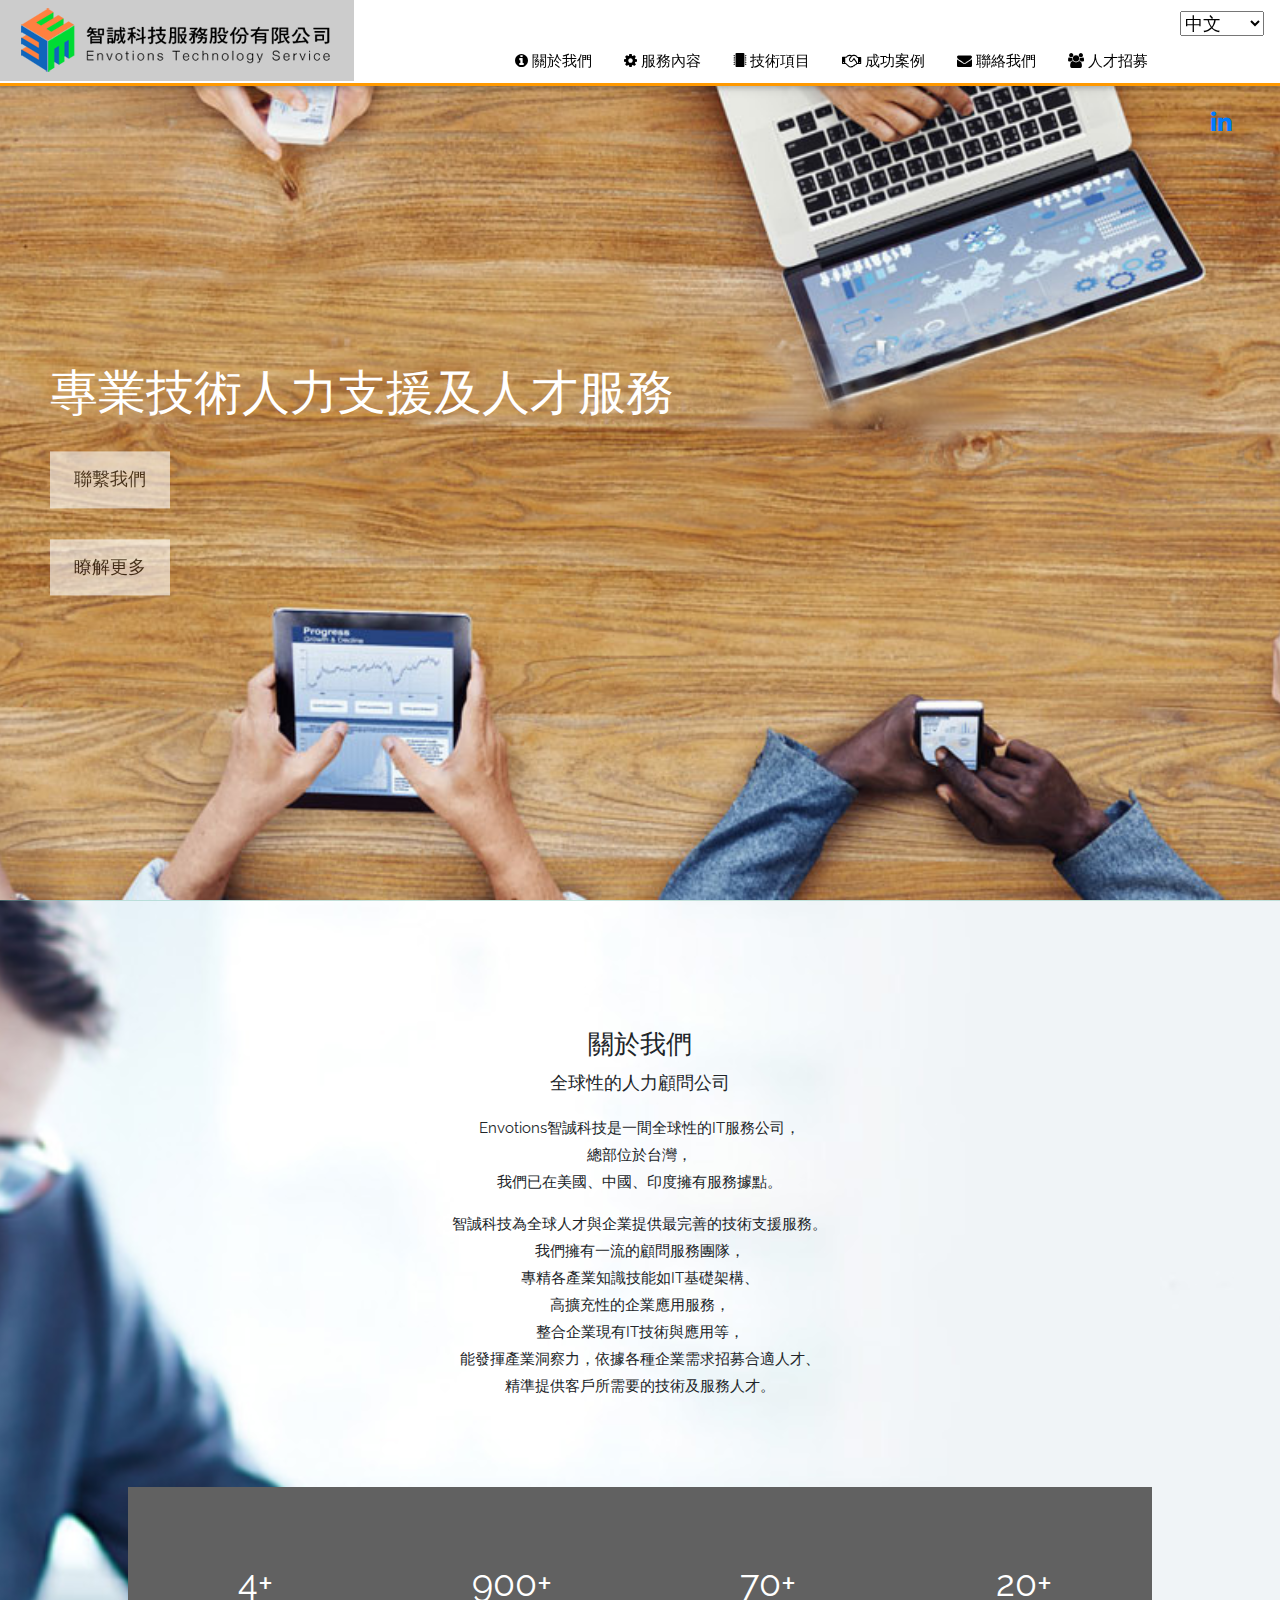
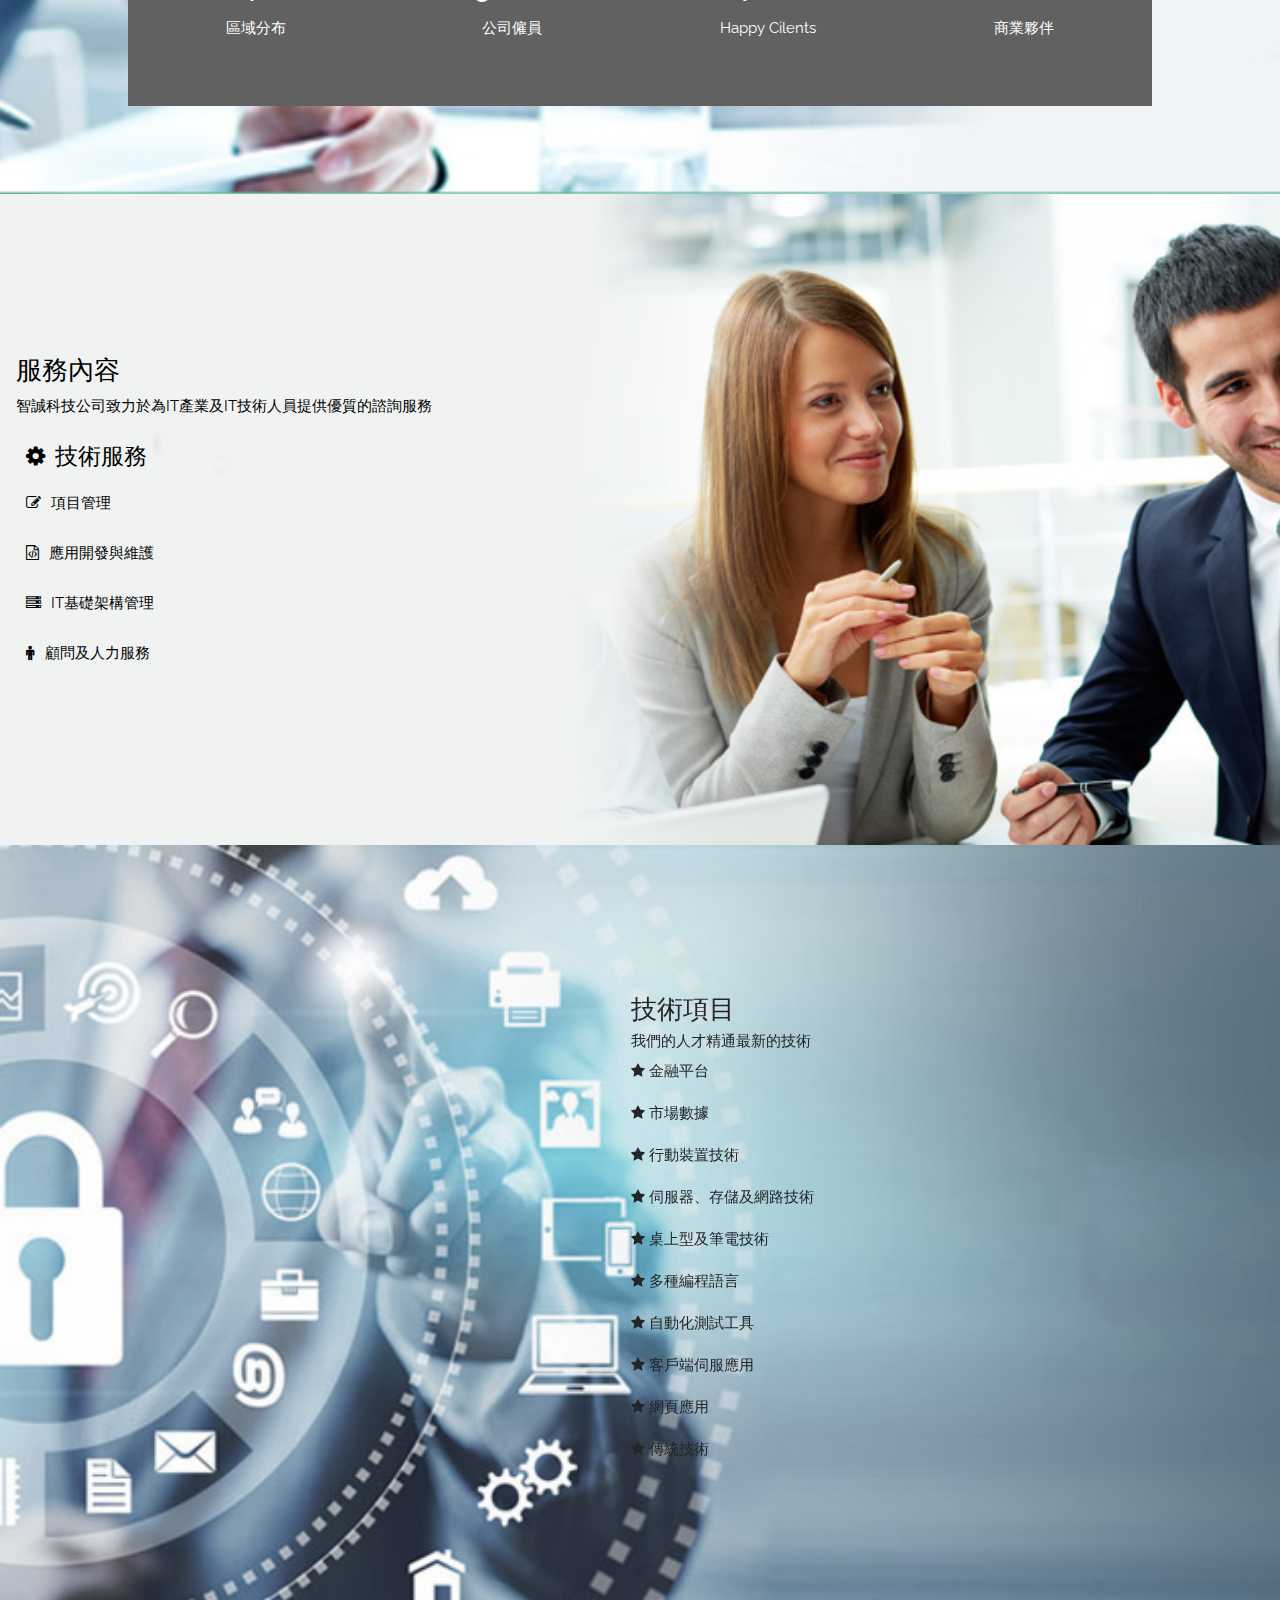
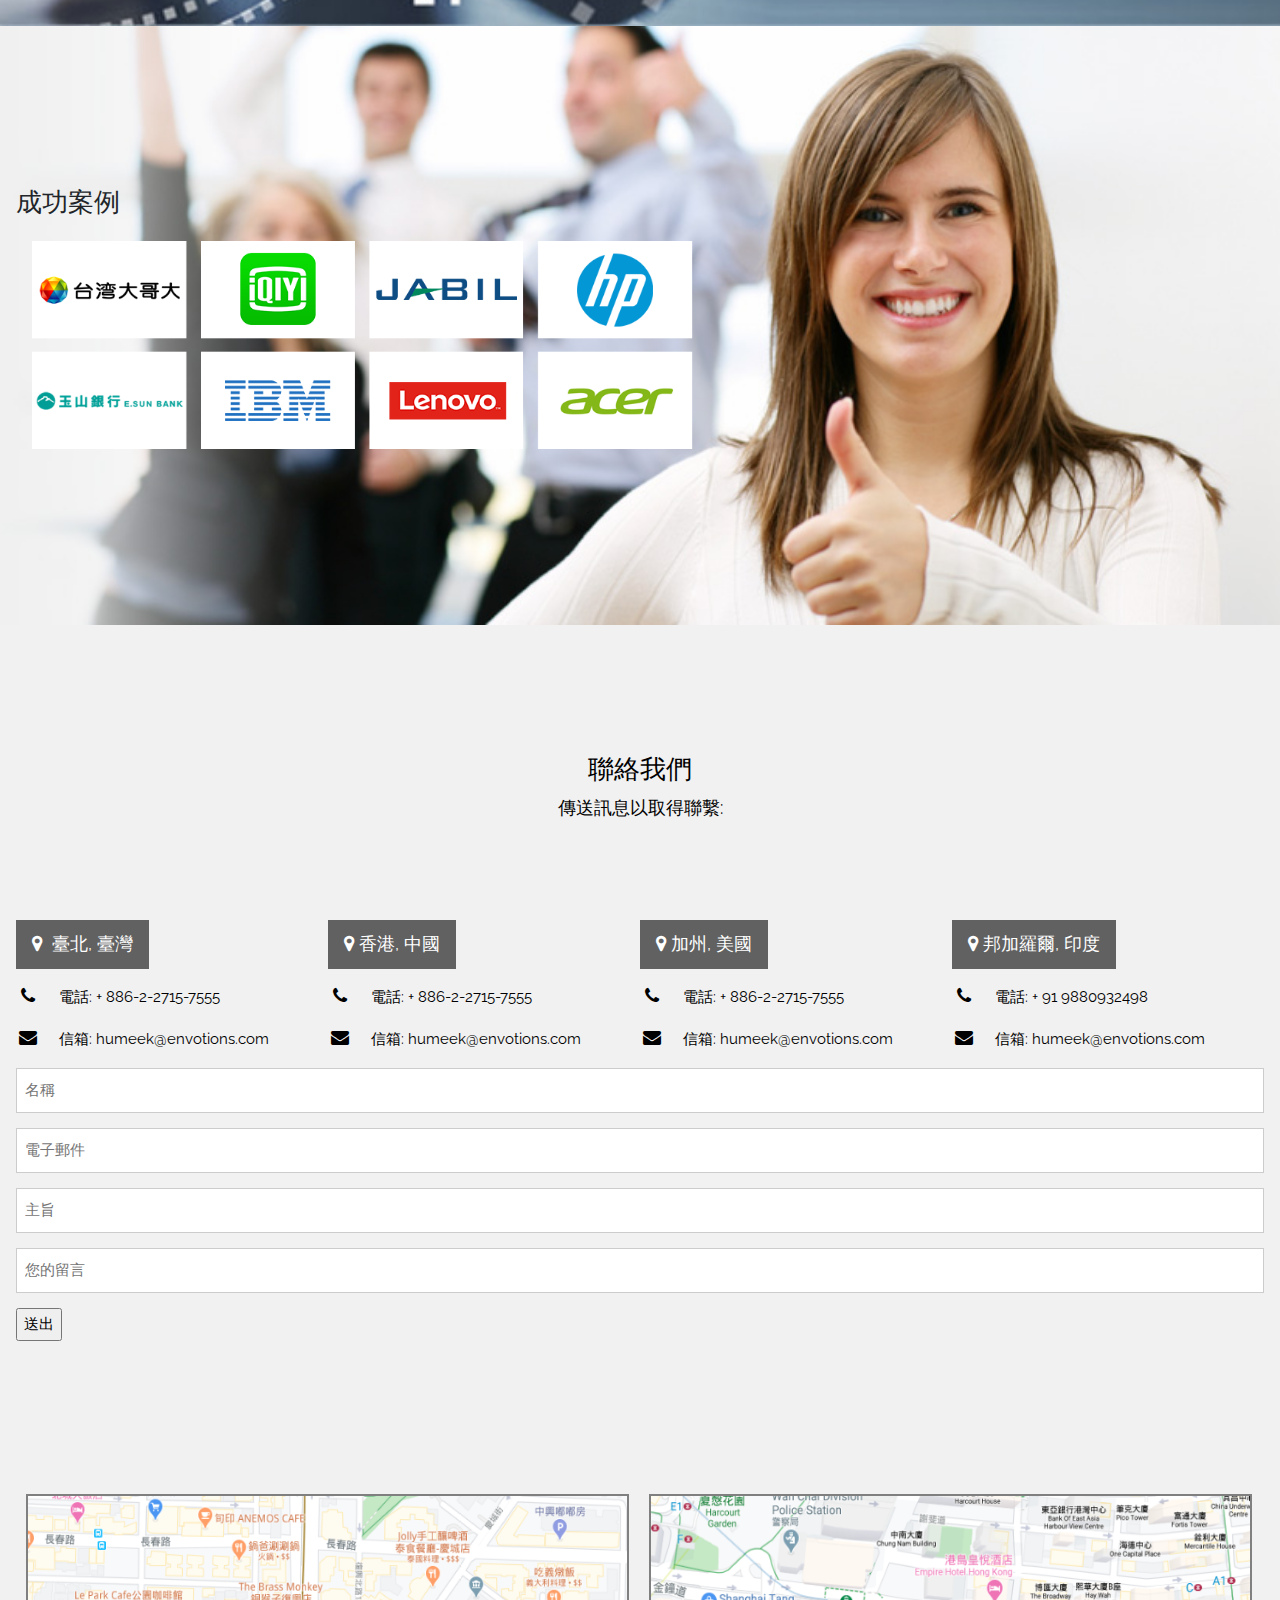
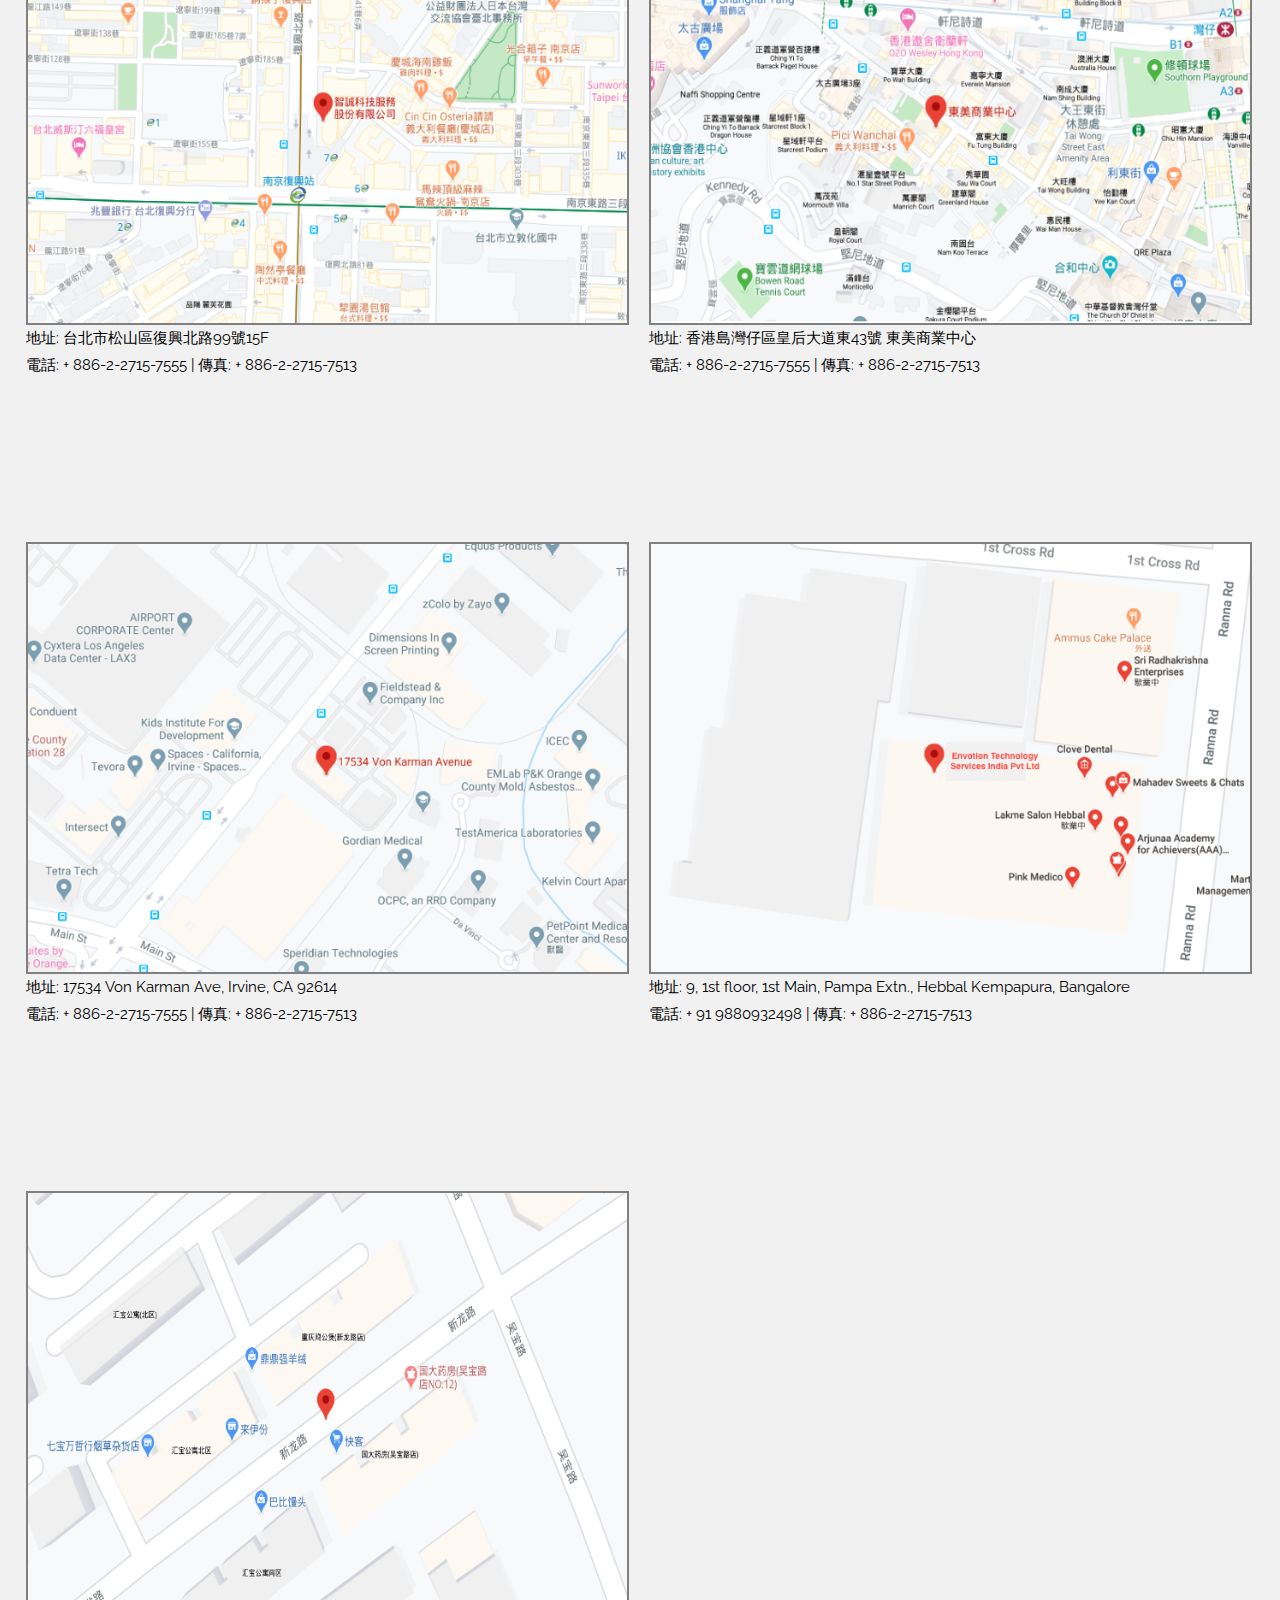
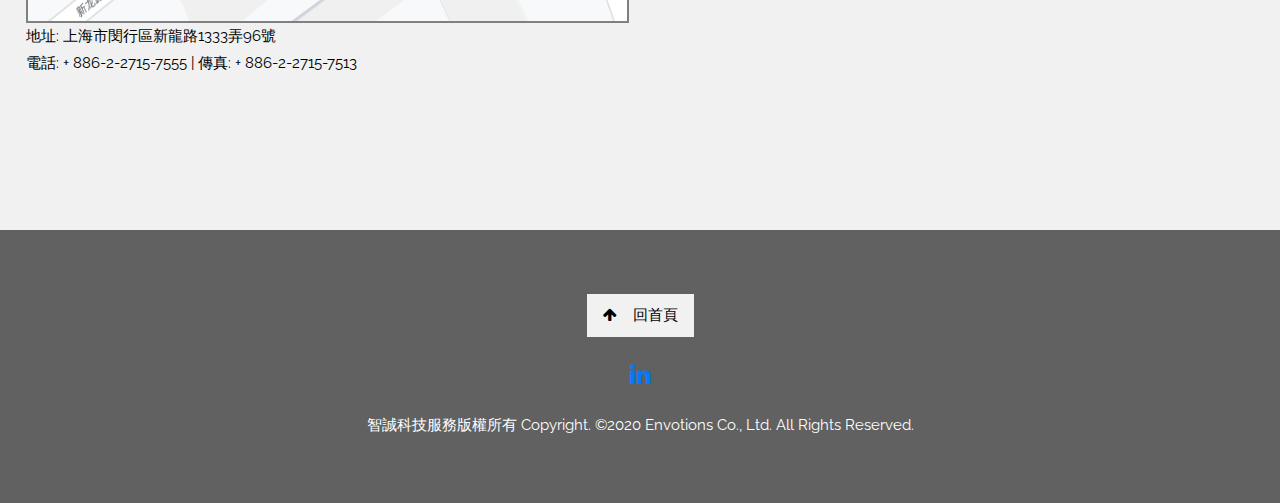
==== commit c708c768: "Update" ====
--- a/index.html
+++ b/index.html
@@ -12,7 +12,7 @@
 <link rel="stylesheet" type="text/css" href="css/w3css.css">
 <link rel="stylesheet" href="https://fonts.googleapis.com/css?family=Raleway">
 <link rel="stylesheet" type="text/css" href="css/font-awesome.min.css">
-
+<link rel="stylesheet" type="text/css" href="css/bootstrap.css">
 <style>
 body,h1,h2,h3,h4,h5,h6 {font-family: "Raleway", sans-serif}
 
@@ -174,8 +174,8 @@
   
   <div lang="zh">
   <div class="w3-display-left w3-text-white" style="padding:20px; margin:30px">
-      <span class="w3-xxxlarge">專業技術人力協助及科技諮詢</span><br>
-    <p><a href="#zh_contact" class="w3-button w3-white w3-padding-large w3-large w3-margin-top w3-opacity w3-hover-opacity-off">聯繫我們以取得服務</a></p>
+      <span class="w3-xxxlarge">專業技術人力支援及人才服務</span><br>
+    <p><a href="#zh_contact" class="w3-button w3-white w3-padding-large w3-large w3-margin-top w3-opacity w3-hover-opacity-off">聯繫我們</a></p>
     <p><a href="#zh_about" class="w3-button w3-white w3-padding-large w3-large w3-margin-top w3-opacity w3-hover-opacity-off">瞭解更多</a></p>
   </div>
   </div>
@@ -342,11 +342,24 @@
 <div class="aboutimg" style="padding:128px 16px 16px 16px" id="zh_about">
   <div class="w3-container">
   <h3 class="w3-center">關於我們</h3>
-  <p class="w3-center w3-large">全球性IT服務公司。總部位於臺灣，在美國、中國和印度設有分部。</p>
-  <p class="w3-center">智誠科技於2015年1月成立至今，以專案顧問及科技專案服務為主，快速切入市場服務客戶，提供專業的技術人力協助，<br/>為客戶建立穩定的IT基礎架構、高擴充性的企業應用服務，整合企業現有IT技術與應用，發揮每一份投資應有的價值。<br/>
-        以國內外資訊科技整合專長為基礎，提供高素質的軟體開發人才、專業的軟體顧問服務及各產業用戶之相關資訊系統部門軟體開發，<br/>以成熟穩定的技術，完善的軟體工程管理，協助客戶在各項產業有效地應用資訊系統，以強化營運效率並提升產業競爭力。<br/>
-        核心資源來自於強大完整的策略服務以及各界相關資源，建立相關的資源與人脈，成功的落實到產業面、<br/>行銷面，並強調完整的資源整合服務，為客戶提供高品質的資訊服務及期望是智誠科技的目標願景。</p>
-    <div class="w3-container" style="padding:72px 96px" id="metrics">
+  <p class="w3-center w3-large">全球性的人力顧問公司</p>
+  <p class="w3-center  w3-col m12" style="text-align:left">
+      Envotions智誠科技是一間全球性的IT服務公司，</br>
+	  總部位於台灣，</br>
+	  我們已在美國、中國、印度擁有服務據點。
+  </p>
+  <div class="row">
+    <p class="w3-center  w3-col m12" style="text-align:left">
+	    智誠科技為全球人才與企業提供最完善的技術支援服務。</br>
+		我們擁有一流的顧問服務團隊，</br>
+        專精各產業知識技能如IT基礎架構、</br>
+		高擴充性的企業應用服務，</br>
+		整合企業現有IT技術與應用等，</br>
+	    能發揮產業洞察力，依據各種企業需求招募合適人才、</br>
+		精準提供客戶所需要的技術及服務人才。
+    </p>
+  </div>
+  <div class="w3-container" style="padding:72px 96px" id="metrics">
          <div class="w3-row w3-center w3-dark-gray w3-padding-64">
           <div class="w3-quarter">
             <span class="w3-xxlarge">4+</span>
@@ -373,12 +386,6 @@
 <div class="serviceimg w3-container w3-light-grey" style="padding:160px 16px" id="zh_service"> 
     <div class="w3-col m6"><h3>服務內容</h3>
       <p>智誠科技公司致力於為IT產業及IT技術人員提供優質的諮詢服務</p>
-      <div class="w3-col m6">
-          <h4><i class="fa fa-th" style="margin:10px"></i>服務領域</h4>
-          <p><i class="fa fa-print" style="margin:10px"></i>產品工程</p>
-          <p><i class="fa fa-phone" style="margin:10px"></i>電子通訊</p>
-          <p><i class="fa fa-bank" style="margin:10px"></i>金融</p>
-      </div>
       <div class="w3-col m6">
           <h4><i class="fa fa-gear" style="margin:10px"></i>技術服務</h4>
           <p><i class="fa fa-pencil-square-o" style="margin:10px"></i>項目管理</p>
@@ -394,16 +401,18 @@
 <div class="techimg w3-container w3-grayscale-min" style="padding:148px 16px" id="zh_technology">
     <div class="w3-right" style="margin-right: 200px"><h3>技術項目</h3>
       <h6>我們的人才精通最新的技術</h6>
-          <p><i class="fa fa-check-square-o">  金融平台</i></p>
-          <p><i class="fa fa-check-square-o">  市場數據</i></p>
-          <p><i class="fa fa-check-square-o">  行動裝置技術</i></p>
-          <p><i class="fa fa-check-square-o">  伺服器、存儲及網路技術</i></p>
-          <p><i class="fa fa-check-square-o">  打印機、桌上型及筆電技術</i></p>
-          <p><i class="fa fa-check-square-o">  多種編程語言</i></p>
-          <p><i class="fa fa-check-square-o">  自動化測試工具</i></p>
-          <p><i class="fa fa-check-square-o">  客戶端伺服應用</i></p>
-          <p><i class="fa fa-check-square-o">  網頁應用</i></p>
-          <p><i class="fa fa-check-square-o">  傳統技術</i></p>
+	    <div class="w3-right" style="margin-right: 250px">
+          <p><i class="fa fa-star">  金融平台</i></p>
+          <p><i class="fa fa-star">  市場數據</i></p>
+          <p><i class="fa fa-star">  行動裝置技術</i></p>
+          <p><i class="fa fa-star">  伺服器、存儲及網路技術</i></p>
+          <p><i class="fa fa-star">  桌上型及筆電技術</i></p>
+          <p><i class="fa fa-star">  多種編程語言</i></p>
+          <p><i class="fa fa-star">  自動化測試工具</i></p>
+          <p><i class="fa fa-star">  客戶端伺服應用</i></p>
+          <p><i class="fa fa-star">  網頁應用</i></p>
+          <p><i class="fa fa-star">  傳統技術</i></p>
+		</div>
     </div>
 </div>
 
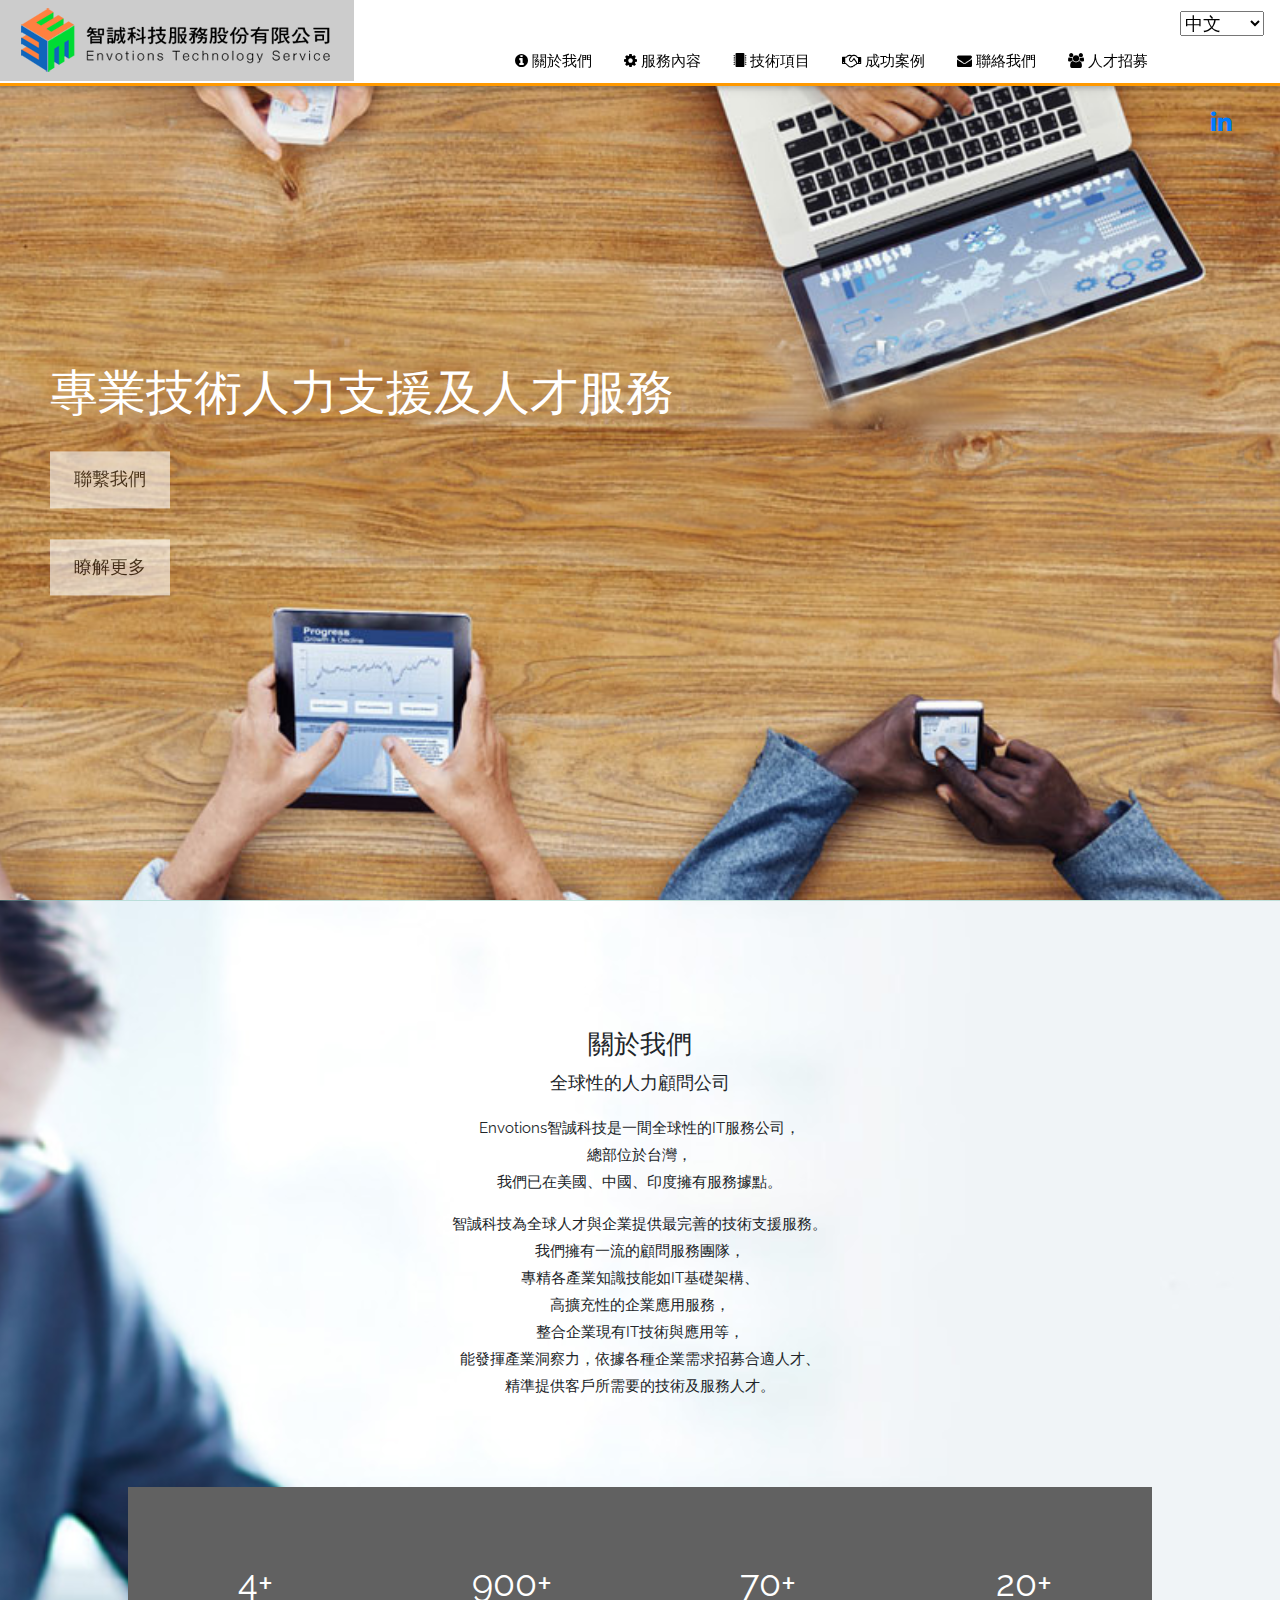
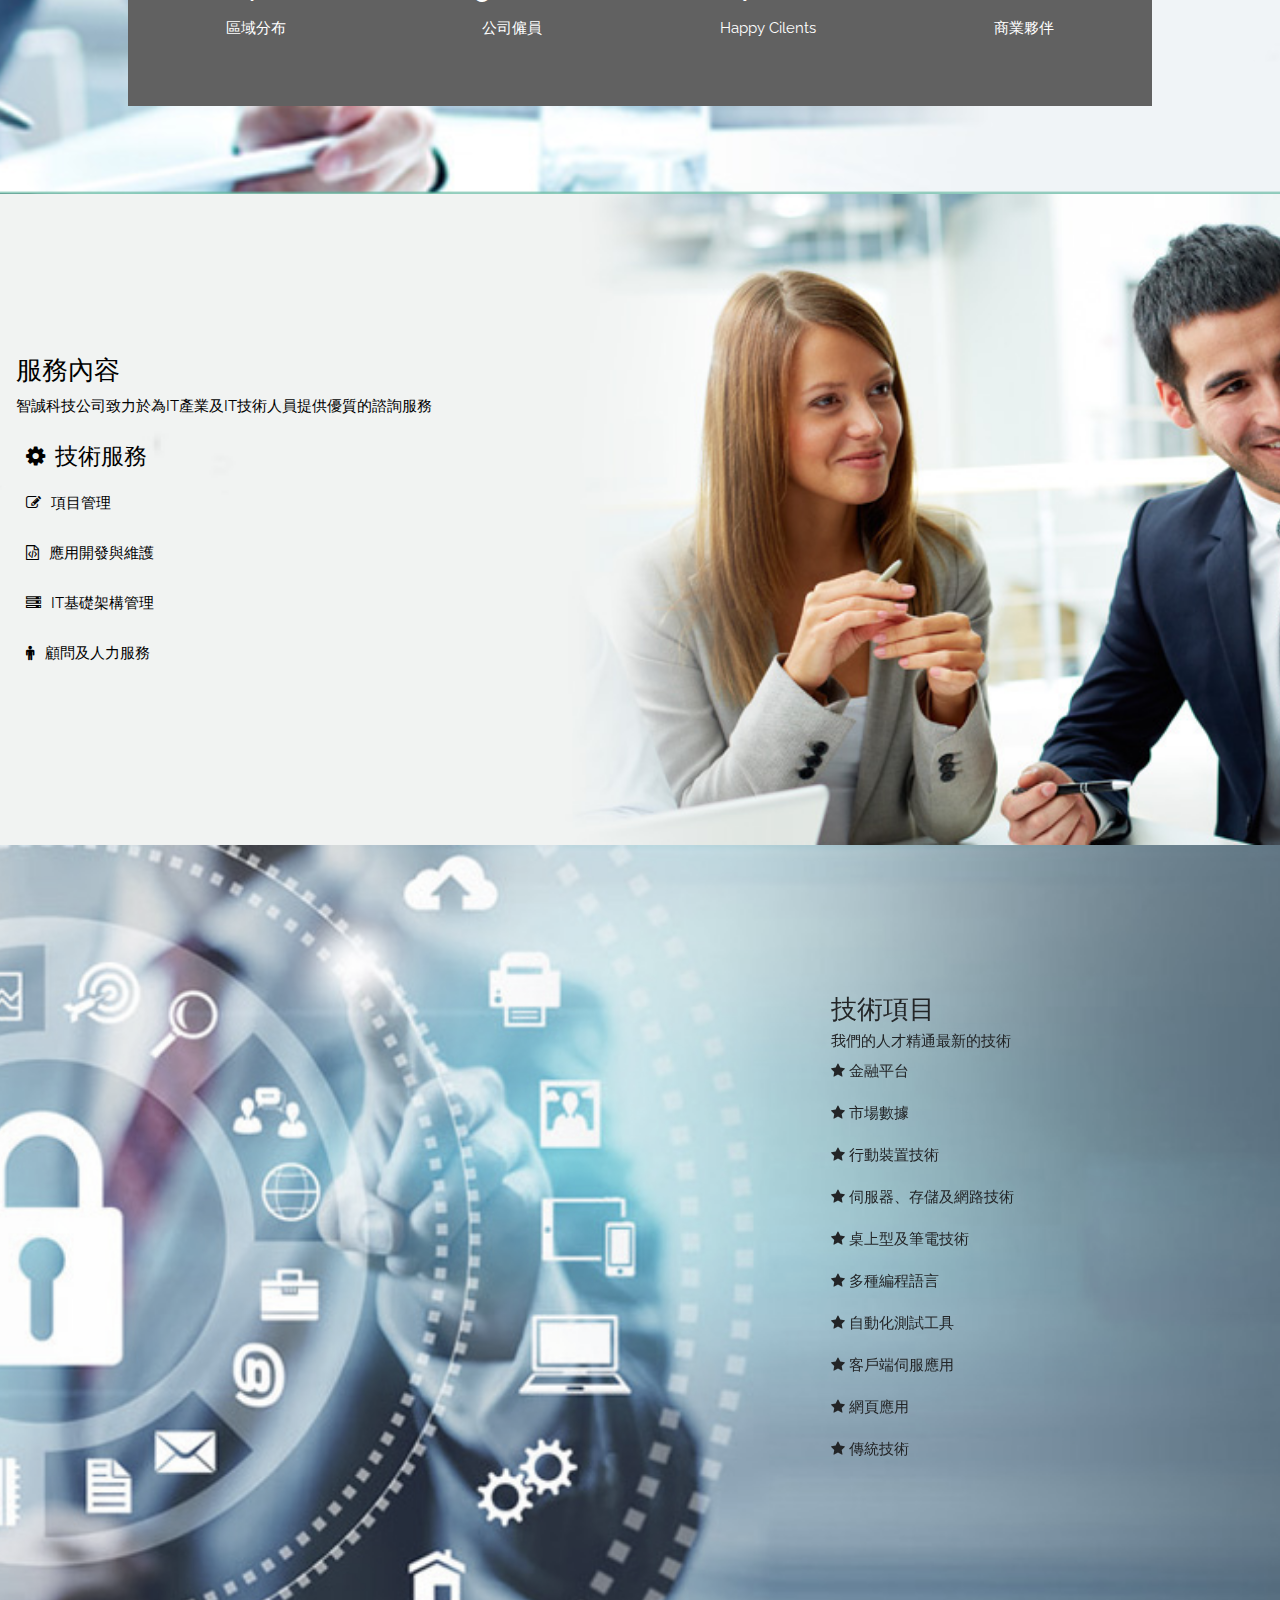
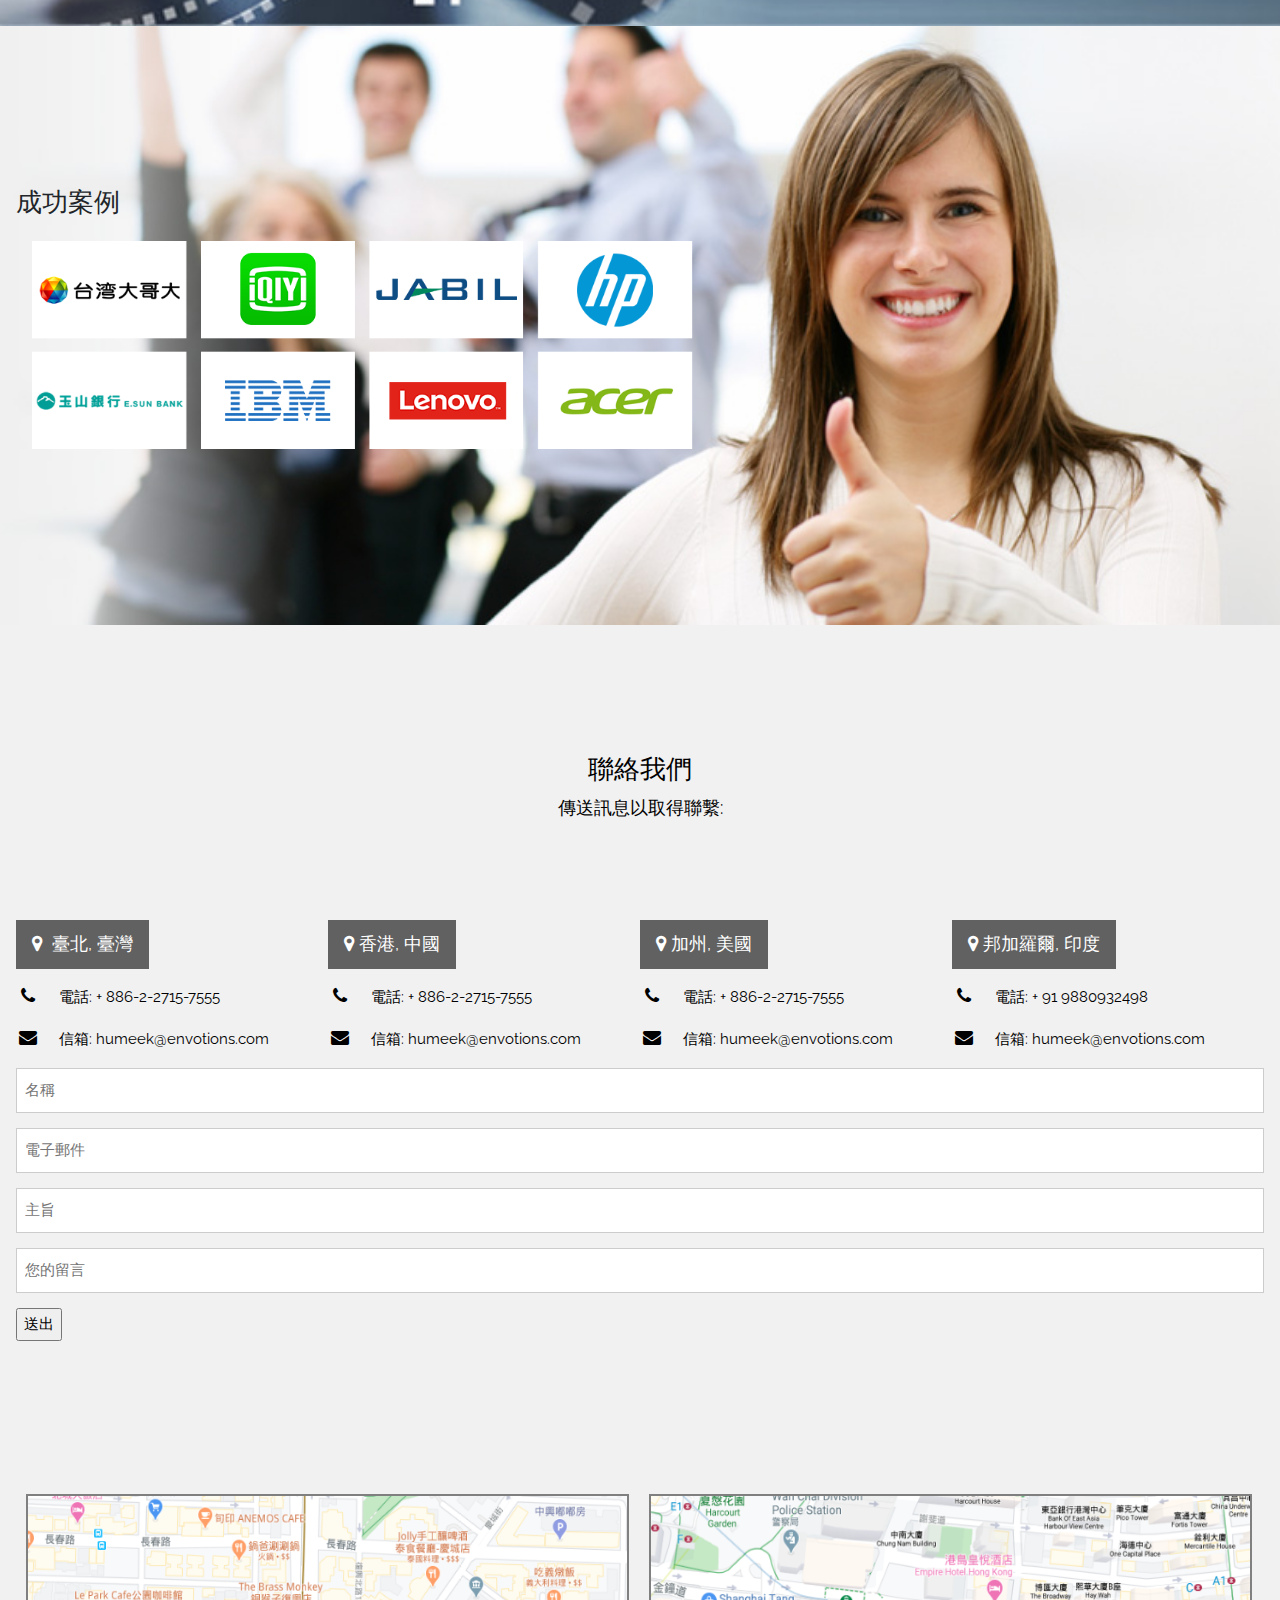
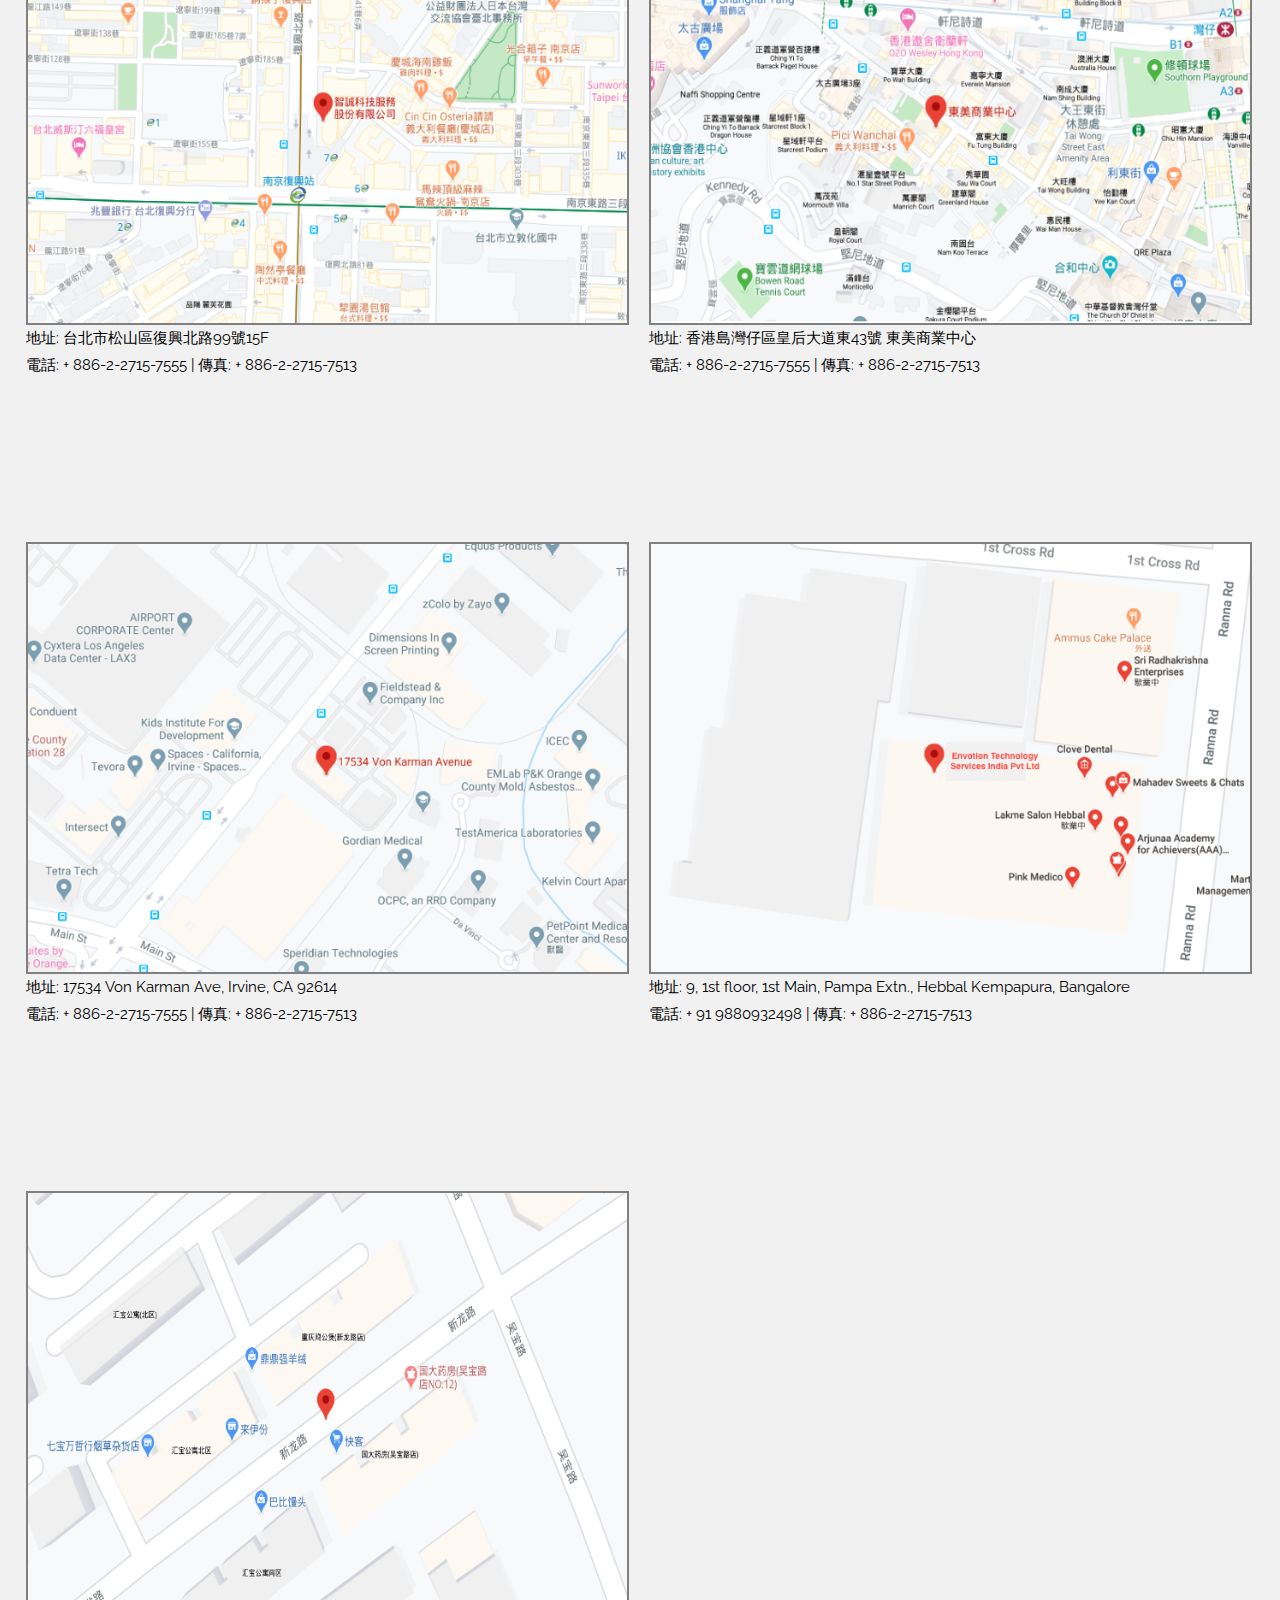
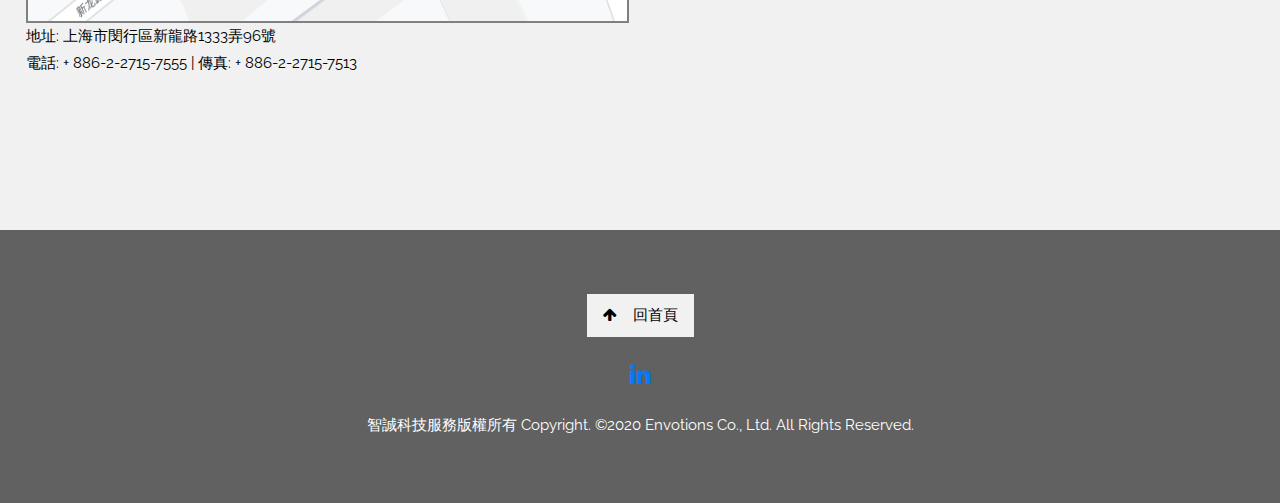
==== commit 3c0b18aa: "Add basic RWD" ====
--- a/index.html
+++ b/index.html
@@ -13,6 +13,8 @@
 <link rel="stylesheet" href="https://fonts.googleapis.com/css?family=Raleway">
 <link rel="stylesheet" type="text/css" href="css/font-awesome.min.css">
 <link rel="stylesheet" type="text/css" href="css/bootstrap.css">
+<link rel="stylesheet" type="text/css" href="css/layout.css">
+<link rel="stylesheet" type="text/css" media="only screen and (min-width:50px) and (max-width:500px)"   href="css/layout_small.css">
 <style>
 body,h1,h2,h3,h4,h5,h6 {font-family: "Raleway", sans-serif}
 
@@ -399,9 +401,8 @@
 
 <!-- Technology Section -->
 <div class="techimg w3-container w3-grayscale-min" style="padding:148px 16px" id="zh_technology">
-    <div class="w3-right" style="margin-right: 200px"><h3>技術項目</h3>
+    <div class="w3-right ev_tech"><h3>技術項目</h3>
       <h6>我們的人才精通最新的技術</h6>
-	    <div class="w3-right" style="margin-right: 250px">
           <p><i class="fa fa-star">  金融平台</i></p>
           <p><i class="fa fa-star">  市場數據</i></p>
           <p><i class="fa fa-star">  行動裝置技術</i></p>
@@ -412,7 +413,6 @@
           <p><i class="fa fa-star">  客戶端伺服應用</i></p>
           <p><i class="fa fa-star">  網頁應用</i></p>
           <p><i class="fa fa-star">  傳統技術</i></p>
-		</div>
     </div>
 </div>
 
--- a/css/layout.css
+++ b/css/layout.css
@@ -0,0 +1,9 @@
+@charset "UTF-8";
+
+/* Layout Small Screens */
+
+
+
+.ev_tech {
+	margin-right: 250px;
+}
--- a/css/layout_small.css
+++ b/css/layout_small.css
@@ -0,0 +1,9 @@
+@charset "UTF-8";
+
+/* Layout Small Screens */
+
+
+
+.ev_tech {
+	margin-right: 50px;
+}
